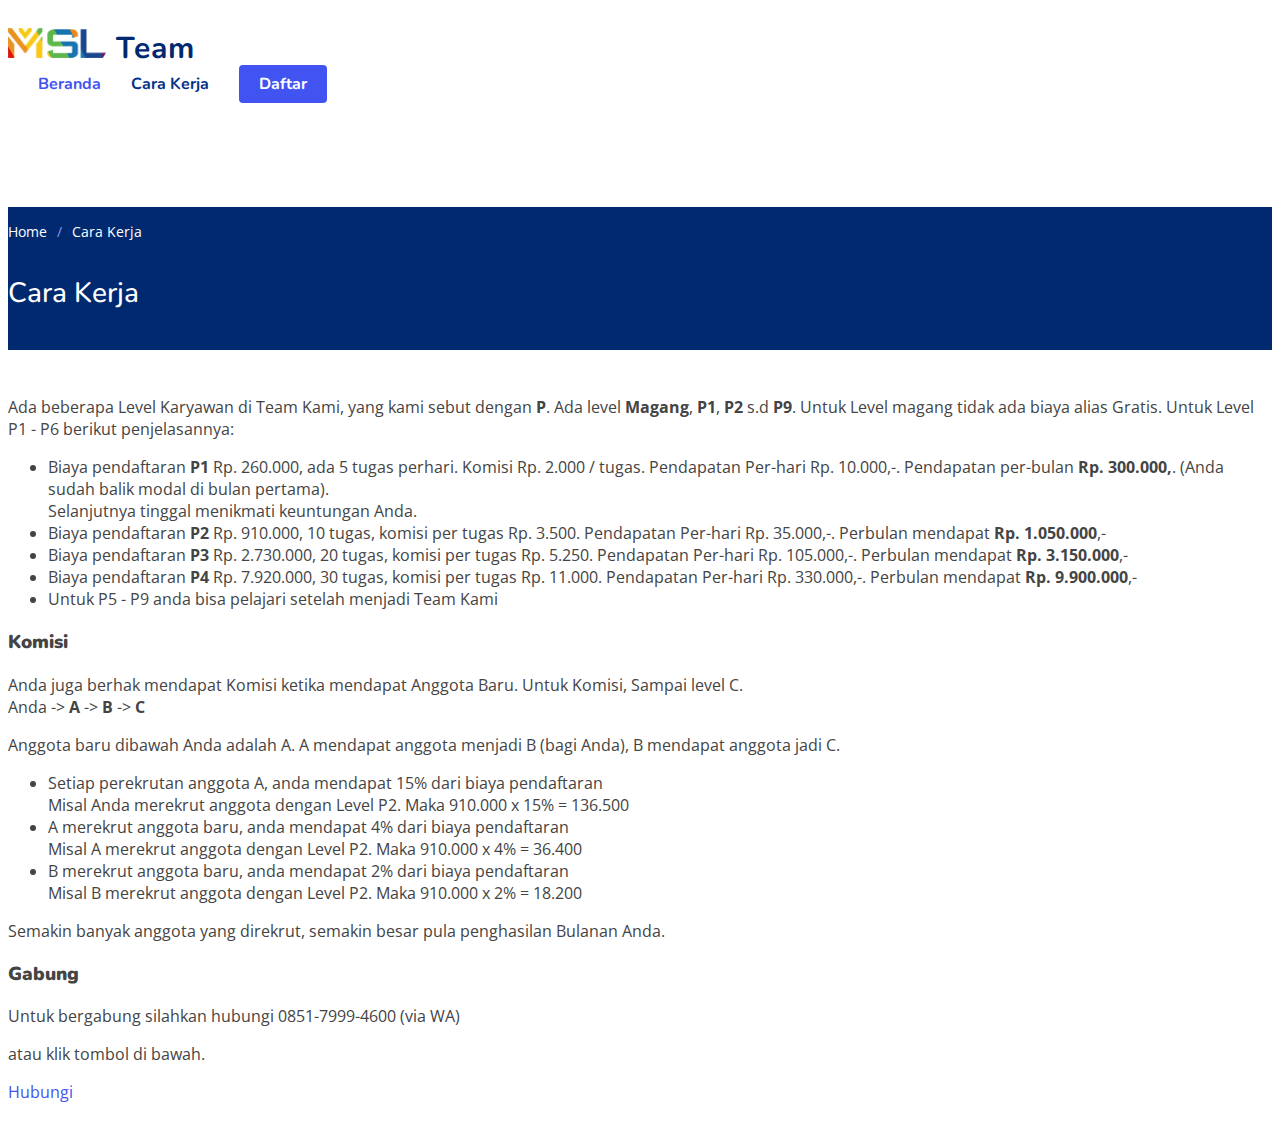
==== cara-kerja.html @ 860ea772 "Add files via upload" ====
<!DOCTYPE html>
<html lang="en">

<head>
  <meta charset="utf-8">
  <meta content="width=device-width, initial-scale=1.0" name="viewport">

  <title>MSL Team</title>
  <meta content="MSL Works - Aplikasi Penghasil Uang" name="description">
  <meta content="msl, msl works, msl app, cara daftar msl, aplikasi msl, like video dibayar" name="keywords">

  <!-- Favicons -->
  <link href="assets/img/favicon.png" rel="icon">
  <link href="assets/img/apple-touch-icon.png" rel="apple-touch-icon">

  <!-- Google Fonts -->
  <link href="https://fonts.googleapis.com/css?family=Open+Sans:300,300i,400,400i,600,600i,700,700i|Nunito:300,300i,400,400i,600,600i,700,700i|Poppins:300,300i,400,400i,500,500i,600,600i,700,700i" rel="stylesheet">

  <!-- Vendor CSS Files -->
  <link href="assets/vendor/aos/aos.css" rel="stylesheet">
  <link href="assets/vendor/bootstrap/css/bootstrap.min.css" rel="stylesheet">
  <link href="assets/vendor/bootstrap-icons/bootstrap-icons.css" rel="stylesheet">
  <link href="assets/vendor/glightbox/css/glightbox.min.css" rel="stylesheet">
  <link href="assets/vendor/remixicon/remixicon.css" rel="stylesheet">
  <link href="assets/vendor/swiper/swiper-bundle.min.css" rel="stylesheet">

  <!-- Template Main CSS File -->
  <link href="assets/css/style.css" rel="stylesheet">

</head>

<body>

  <!-- ======= Header ======= -->
  <header id="header" class="header fixed-top">
    <div class="container-fluid container-xl d-flex align-items-center justify-content-between">

      <a href="index.html" class="logo d-flex align-items-center">
        <img src="assets/img/msl-logo.png" alt="">
        <span>Team</span>
      </a>

      <nav id="navbar" class="navbar">
        <ul>
          <li><a class="nav-link scrollto active" href="index.html">Beranda</a></li>
          <li><a class="nav-link scrollto" href="cara-kerja.html">Cara Kerja</a></li>
          <li><a class="getstarted scrollto" href="pendaftaran.html">Daftar</a></li>
        </ul>
        <i class="bi bi-list mobile-nav-toggle"></i>
      </nav><!-- .navbar -->

    </div>
  </header><!-- End Header -->

  <main id="main">

    <!-- ======= Breadcrumbs ======= -->
    <section class="breadcrumbs">
      <div class="container">

        <ol>
          <li><a href="index.html">Home</a></li>
          <li>Cara Kerja</li>
        </ol>
        <h2>Cara Kerja</h2>

      </div>
    </section><!-- End Breadcrumbs -->

    <section class="inner-page">
      <div class="container">
        <p>
          Ada beberapa Level Karyawan di Team Kami, yang kami sebut dengan <strong>P</strong>. Ada level <strong>Magang</strong>, <strong>P1</strong>, <strong>P2</strong> s.d <strong>P9</strong>. Untuk Level magang tidak ada biaya alias Gratis. Untuk Level P1 - P6 berikut penjelasannya:
		  <ul>
		  <li>Biaya pendaftaran <strong>P1</strong> Rp. 260.000, ada 5 tugas perhari. Komisi Rp. 2.000 / tugas. Pendapatan Per-hari Rp. 10.000,-. Pendapatan per-bulan <strong>Rp. 300.000,</strong>. (Anda sudah balik modal di bulan pertama).</br>
		  Selanjutnya tinggal menikmati keuntungan Anda.</li>
		  <li> Biaya pendaftaran <strong>P2</strong> Rp. 910.000, 10 tugas, komisi per tugas Rp. 3.500. Pendapatan Per-hari Rp. 35.000,-. Perbulan mendapat <strong>Rp. 1.050.000</strong>,- </li>
		  <li> Biaya pendaftaran <strong>P3</strong> Rp. 2.730.000, 20 tugas, komisi per tugas Rp. 5.250. Pendapatan Per-hari Rp. 105.000,-. Perbulan mendapat <strong>Rp. 3.150.000</strong>,- </li>
		  <li> Biaya pendaftaran <strong>P4</strong> Rp. 7.920.000, 30 tugas, komisi per tugas Rp. 11.000. Pendapatan Per-hari Rp. 330.000,-. Perbulan mendapat <strong>Rp. 9.900.000</strong>,- </li>
		  <li> Untuk P5 - P9 anda bisa pelajari setelah menjadi Team Kami </li>
		  </ul>
        </p>
		
		<h3 class="mt-4"><strong>Komisi</strong></h3>
		<p>Anda juga berhak mendapat Komisi ketika mendapat Anggota Baru. Untuk Komisi, Sampai level C.</br>
		Anda -> <strong>A</strong> -> <strong>B</strong> -> <strong>C</strong><p>
		<p>Anggota baru dibawah Anda adalah A. A mendapat anggota menjadi B (bagi Anda), B mendapat anggota jadi C.</p>
		<ul>
		<li>Setiap perekrutan anggota A, anda mendapat 15% dari biaya pendaftaran</br>
		Misal Anda merekrut anggota dengan Level P2. Maka 910.000 x 15% = 136.500</li>
		<li>A merekrut anggota baru, anda mendapat 4% dari biaya pendaftaran</br>
		Misal A merekrut anggota dengan Level P2. Maka 910.000 x 4% = 36.400</li>
		<li>B merekrut anggota baru, anda mendapat 2% dari biaya pendaftaran</br>
		Misal B merekrut anggota dengan Level P2. Maka 910.000 x 2% = 18.200</li>
		</ul>
		<p>Semakin banyak anggota yang direkrut, semakin besar pula penghasilan Bulanan Anda.</p>
		
		<h3 class="mt-4" id="#gabung"><strong>Gabung</strong></h3>
		<p>Untuk bergabung silahkan hubungi 0851-7999-4600 (via WA)</p>
		
		<p>atau klik tombol di bawah.</p>
		
		<div class="text-center text-lg-start">
              <a class="btn btn-success"  href="https://api.whatsapp.com/send?phone=6285179994600&text=Saya%20ingin%20bergabung%20bersama%20MSL%20Team%F0%9F%91%8D%F0%9F%91%8D" class="btn-get-started scrollto d-inline-flex align-items-center justify-content-center align-self-center">
                <span>Hubungi</span>
                <i class="bi bi-arrow-right"></i>
              </a>
            </div>
		
      </div>
    </section>

  </main><!-- End #main -->


  <a href="#" class="back-to-top d-flex align-items-center justify-content-center"><i class="bi bi-arrow-up-short"></i></a>

  <!-- Vendor JS Files -->
  <script src="assets/vendor/purecounter/purecounter_vanilla.js"></script>
  <script src="assets/vendor/aos/aos.js"></script>
  <script src="assets/vendor/bootstrap/js/bootstrap.bundle.min.js"></script>
  <script src="assets/vendor/glightbox/js/glightbox.min.js"></script>
  <script src="assets/vendor/isotope-layout/isotope.pkgd.min.js"></script>
  <script src="assets/vendor/swiper/swiper-bundle.min.js"></script>
  <script src="assets/vendor/php-email-form/validate.js"></script>

  <!-- Template Main JS File -->
  <script src="assets/js/main.js"></script>

</body>

</html>
---- assets/css/style.css ----
/**
* Template Name: FlexStart
* Template URL: https://bootstrapmade.com/flexstart-bootstrap-startup-template/
* Updated: Mar 17 2024 with Bootstrap v5.3.3
* Author: BootstrapMade.com
* License: https://bootstrapmade.com/license/
*/

/*--------------------------------------------------------------
# General
--------------------------------------------------------------*/
:root {
  scroll-behavior: smooth;
}

body {
  font-family: "Open Sans", sans-serif;
  color: #444444;
}

a {
  color: #4154f1;
  text-decoration: none;
}

a:hover {
  color: #717ff5;
  text-decoration: none;
}

h1,
h2,
h3,
h4,
h5,
h6 {
  font-family: "Nunito", sans-serif;
}

/*--------------------------------------------------------------
# Sections
--------------------------------------------------------------*/
section {
  padding: 30px 0;
  overflow: hidden;
}

.section-header {
  text-align: center;
  padding-bottom: 40px;
}

.section-header h2 {
  font-size: 13px;
  letter-spacing: 1px;
  font-weight: 700;
  margin: 0;
  color: #4154f1;
  text-transform: uppercase;
}

.section-header p {
  margin: 10px 0 0 0;
  padding: 0;
  font-size: 38px;
  line-height: 42px;
  font-weight: 700;
  color: #012970;
}

@media (max-width: 768px) {
  .section-header p {
    font-size: 28px;
    line-height: 32px;
  }
}

/*--------------------------------------------------------------
# Breadcrumbs
--------------------------------------------------------------*/
.breadcrumbs {
  padding: 15px 0;
  background: #012970;
  min-height: 40px;
  margin-top: 82px;
  color: #fff;
}

@media (max-width: 992px) {
  .breadcrumbs {
    margin-top: 57px;
  }
}

.breadcrumbs h2 {
  font-size: 28px;
  font-weight: 500;
}

.breadcrumbs ol {
  display: flex;
  flex-wrap: wrap;
  list-style: none;
  padding: 0 0 10px 0;
  margin: 0;
  font-size: 14px;
}

.breadcrumbs ol a {
  color: #fff;
  transition: 0.3s;
}

.breadcrumbs ol a:hover {
  text-decoration: underline;
}

.breadcrumbs ol li+li {
  padding-left: 10px;
}

.breadcrumbs ol li+li::before {
  display: inline-block;
  padding-right: 10px;
  color: #8894f6;
  content: "/";
}

/*--------------------------------------------------------------
# Back to top button
--------------------------------------------------------------*/
.back-to-top {
  position: fixed;
  visibility: hidden;
  opacity: 0;
  right: 15px;
  bottom: 15px;
  z-index: 99999;
  background: #4154f1;
  width: 40px;
  height: 40px;
  border-radius: 4px;
  transition: all 0.4s;
}

.back-to-top i {
  font-size: 24px;
  color: #fff;
  line-height: 0;
}

.back-to-top:hover {
  background: #6776f4;
  color: #fff;
}

.back-to-top.active {
  visibility: visible;
  opacity: 1;
}

/*--------------------------------------------------------------
# Disable aos animation delay on mobile devices
--------------------------------------------------------------*/
@media screen and (max-width: 768px) {
  [data-aos-delay] {
    transition-delay: 0 !important;
  }
}

/*--------------------------------------------------------------
# Header
--------------------------------------------------------------*/
.header {
  transition: all 0.5s;
  z-index: 997;
  padding: 20px 0;
}

.header.header-scrolled {
  background: #fff;
  padding: 15px 0;
  box-shadow: 0px 2px 20px rgba(1, 41, 112, 0.1);
}

.header .logo {
  line-height: 0;
}

.header .logo img {
  max-height: 30px;
  margin-right: 6px;
}

.header .logo span {
  font-size: 30px;
  font-weight: 700;
  letter-spacing: 1px;
  color: #012970;
  font-family: "Nunito", sans-serif;
  margin-top: 3px;
}

/*--------------------------------------------------------------
# Navigation Menu
--------------------------------------------------------------*/
/**
* Desktop Navigation 
*/
.navbar {
  padding: 0;
}

.navbar ul {
  margin: 0;
  padding: 0;
  display: flex;
  list-style: none;
  align-items: center;
}

.navbar li {
  position: relative;
}

.navbar a,
.navbar a:focus {
  display: flex;
  align-items: center;
  justify-content: space-between;
  padding: 10px 0 10px 30px;
  font-family: "Nunito", sans-serif;
  font-size: 16px;
  font-weight: 700;
  color: #013289;
  white-space: nowrap;
  transition: 0.3s;
}

.navbar a i,
.navbar a:focus i {
  font-size: 12px;
  line-height: 0;
  margin-left: 5px;
}

.navbar a:hover,
.navbar .active,
.navbar .active:focus,
.navbar li:hover>a {
  color: #4154f1;
}

.navbar .getstarted,
.navbar .getstarted:focus {
  background: #4154f1;
  padding: 8px 20px;
  margin-left: 30px;
  border-radius: 4px;
  color: #fff;
}

.navbar .getstarted:hover,
.navbar .getstarted:focus:hover {
  color: #fff;
  background: #5969f3;
}

.navbar .dropdown ul {
  display: block;
  position: absolute;
  left: 14px;
  top: calc(100% + 30px);
  margin: 0;
  padding: 10px 0;
  z-index: 99;
  opacity: 0;
  visibility: hidden;
  background: #fff;
  box-shadow: 0px 0px 30px rgba(127, 137, 161, 0.25);
  transition: 0.3s;
  border-radius: 4px;
}

.navbar .dropdown ul li {
  min-width: 200px;
}

.navbar .dropdown ul a {
  padding: 10px 20px;
  font-size: 15px;
  text-transform: none;
  font-weight: 600;
}

.navbar .dropdown ul a i {
  font-size: 12px;
}

.navbar .dropdown ul a:hover,
.navbar .dropdown ul .active:hover,
.navbar .dropdown ul li:hover>a {
  color: #4154f1;
}

.navbar .dropdown:hover>ul {
  opacity: 1;
  top: 100%;
  visibility: visible;
}

.navbar .megamenu {
  position: static;
}

.navbar .megamenu ul {
  margin-top: 5px;
  right: 0;
  padding: 10px;
  display: flex;
}

.navbar .megamenu ul li {
  flex: 1;
}

.navbar .megamenu ul li a,
.navbar .megamenu ul li:hover>a {
  color: #013289;
}

.navbar .megamenu ul li a:hover,
.navbar .megamenu ul li .active,
.navbar .megamenu ul li .active:hover {
  color: #4154f1;
}

.navbar .dropdown .dropdown ul {
  top: 0;
  left: calc(100% - 30px);
  visibility: hidden;
}

.navbar .dropdown .dropdown:hover>ul {
  opacity: 1;
  top: 0;
  left: 100%;
  visibility: visible;
}

@media (max-width: 1366px) {
  .navbar .dropdown .dropdown ul {
    left: -90%;
  }

  .navbar .dropdown .dropdown:hover>ul {
    left: -100%;
  }
}

/**
* Mobile Navigation 
*/
.mobile-nav-toggle {
  color: #012970;
  font-size: 28px;
  cursor: pointer;
  display: none;
  line-height: 0;
  transition: 0.5s;
}

.mobile-nav-toggle.bi-x {
  color: #fff;
}

@media (max-width: 1200px) {
  .mobile-nav-toggle {
    display: block;
  }

  .navbar ul {
    display: none;
  }
}

.navbar-mobile {
  position: fixed;
  overflow: hidden;
  top: 0;
  right: 0;
  left: 0;
  bottom: 0;
  background: rgba(1, 22, 61, 0.9);
  transition: 0.3s;
}

.navbar-mobile .mobile-nav-toggle {
  position: absolute;
  top: 15px;
  right: 15px;
}

.navbar-mobile ul {
  display: block;
  position: absolute;
  top: 55px;
  right: 15px;
  bottom: 15px;
  left: 15px;
  padding: 10px 0;
  border-radius: 10px;
  background-color: #fff;
  overflow-y: auto;
  transition: 0.3s;
}

.navbar-mobile a,
.navbar-mobile a:focus {
  padding: 10px 20px;
  font-size: 15px;
  color: #012970;
}

.navbar-mobile a:hover,
.navbar-mobile .active,
.navbar-mobile li:hover>a {
  color: #4154f1;
}

.navbar-mobile .getstarted,
.navbar-mobile .getstarted:focus {
  margin: 15px;
}

.navbar-mobile .dropdown ul {
  position: static;
  display: none;
  margin: 10px 20px;
  padding: 10px 0;
  z-index: 99;
  opacity: 1;
  visibility: visible;
  background: #fff;
  box-shadow: 0px 0px 30px rgba(127, 137, 161, 0.25);
}

.navbar-mobile .dropdown ul li {
  min-width: 200px;
}

.navbar-mobile .dropdown ul a {
  padding: 10px 20px;
}

.navbar-mobile .dropdown ul a i {
  font-size: 12px;
}

.navbar-mobile .dropdown ul a:hover,
.navbar-mobile .dropdown ul .active:hover,
.navbar-mobile .dropdown ul li:hover>a {
  color: #4154f1;
}

.navbar-mobile .dropdown>.dropdown-active {
  display: block;
}

/*--------------------------------------------------------------
# Hero Section
--------------------------------------------------------------*/
.hero {
  width: 100%;
  height: 100vh;
  background: url(../img/hero-bg.png) top center no-repeat;
  background-size: cover;
}

.hero h1 {
  margin: 0;
  font-size: 48px;
  font-weight: 700;
  color: #012970;
}

.hero h2 {
  color: #444444;
  margin: 15px 0 0 0;
  font-size: 26px;
}

.hero .btn-get-started {
  margin-top: 30px;
  line-height: 0;
  padding: 15px 40px;
  border-radius: 4px;
  transition: 0.5s;
  color: #fff;
  background: #4154f1;
  box-shadow: 0px 5px 30px rgba(65, 84, 241, 0.4);
}

.hero .btn-get-started span {
  font-family: "Nunito", sans-serif;
  font-weight: 600;
  font-size: 16px;
  letter-spacing: 1px;
}

.hero .btn-get-started i {
  margin-left: 5px;
  font-size: 18px;
  transition: 0.3s;
}

.hero .btn-get-started:hover i {
  transform: translateX(5px);
}

.hero .hero-img {
  text-align: right;
}

@media (min-width: 1024px) {
  .hero {
    background-attachment: fixed;
  }
}

@media (max-width: 991px) {
  .hero {
    height: auto;
    padding: 120px 0 60px 0;
  }

  .hero .hero-img {
    text-align: center;
    margin-top: 80px;
  }

  .hero .hero-img img {
    width: 80%;
  }
}

@media (max-width: 768px) {
  .hero {
    text-align: center;
  }

  .hero h1 {
    font-size: 32px;
  }

  .hero h2 {
    font-size: 24px;
  }

  .hero .hero-img img {
    width: 100%;
  }
}

/*--------------------------------------------------------------
# Index Page
--------------------------------------------------------------*/
/*--------------------------------------------------------------
# About
--------------------------------------------------------------*/
.about .content {
  background-color: #f6f9ff;
  padding: 40px;
}

.about h3 {
  font-size: 14px;
  font-weight: 700;
  color: #4154f1;
  text-transform: uppercase;
}

.about h2 {
  font-size: 24px;
  font-weight: 700;
  color: #012970;
}

.about p {
  margin: 15px 0 30px 0;
  line-height: 24px;
}

.about .btn-read-more {
  line-height: 0;
  padding: 15px 40px;
  border-radius: 4px;
  transition: 0.5s;
  color: #fff;
  background: #4154f1;
  box-shadow: 0px 5px 25px rgba(65, 84, 241, 0.3);
}

.about .btn-read-more span {
  font-family: "Nunito", sans-serif;
  font-weight: 600;
  font-size: 16px;
  letter-spacing: 1px;
}

.about .btn-read-more i {
  margin-left: 5px;
  font-size: 18px;
  transition: 0.3s;
}

.about .btn-read-more:hover i {
  transform: translateX(5px);
}

/*--------------------------------------------------------------
# Values
--------------------------------------------------------------*/
.values .box {
  padding: 30px;
  box-shadow: 0px 0 5px rgba(1, 41, 112, 0.08);
  text-align: center;
  transition: 0.3s;
  height: 100%;
}

.values .box img {
  padding: 30px 50px;
  transition: 0.5s;
  transform: scale(1.1);
}

.values .box h3 {
  font-size: 24px;
  color: #012970;
  font-weight: 700;
  margin-bottom: 18px;
}

.values .box:hover {
  box-shadow: 0px 0 30px rgba(1, 41, 112, 0.08);
}

.values .box:hover img {
  transform: scale(1);
}

/*--------------------------------------------------------------
# Counts
--------------------------------------------------------------*/
.counts {
  padding: 70px 0 60px;
}

.counts .count-box {
  display: flex;
  align-items: center;
  padding: 30px;
  width: 100%;
  background: #fff;
  box-shadow: 0px 0 30px rgba(1, 41, 112, 0.08);
}

.counts .count-box i {
  font-size: 42px;
  line-height: 0;
  margin-right: 20px;
  color: #4154f1;
}

.counts .count-box span {
  font-size: 36px;
  display: block;
  font-weight: 600;
  color: #0b198f;
}

.counts .count-box p {
  padding: 0;
  margin: 0;
  font-family: "Nunito", sans-serif;
  font-size: 14px;
}

/*--------------------------------------------------------------
# Features
--------------------------------------------------------------*/
.features .feature-box {
  padding: 24px 20px;
  box-shadow: 0px 0 30px rgba(1, 41, 112, 0.08);
  transition: 0.3s;
  height: 100%;
}

.features .feature-box h3 {
  font-size: 18px;
  color: #012970;
  font-weight: 700;
  margin: 0;
}

.features .feature-box i {
  line-height: 0;
  background: #ecf3ff;
  padding: 4px;
  margin-right: 10px;
  font-size: 24px;
  border-radius: 3px;
  transition: 0.3s;
}

.features .feature-box:hover i {
  background: #4154f1;
  color: #fff;
}

.features .feture-tabs {
  margin-top: 120px;
}

.features .feture-tabs h3 {
  color: #012970;
  font-weight: 700;
  font-size: 32px;
  margin-bottom: 10px;
}

@media (max-width: 768px) {
  .features .feture-tabs h3 {
    font-size: 28px;
  }
}

.features .feture-tabs .nav-pills {
  border-bottom: 1px solid #eee;
}

.features .feture-tabs .nav-link {
  background: none;
  text-transform: uppercase;
  font-size: 15px;
  font-weight: 600;
  color: #012970;
  padding: 12px 0;
  margin-right: 25px;
  margin-bottom: -2px;
  border-radius: 0;
}

.features .feture-tabs .nav-link.active {
  color: #4154f1;
  border-bottom: 3px solid #4154f1;
}

.features .feture-tabs .tab-content h4 {
  font-size: 18px;
  margin: 0;
  font-weight: 700;
  color: #012970;
}

.features .feture-tabs .tab-content i {
  font-size: 24px;
  line-height: 0;
  margin-right: 8px;
  color: #4154f1;
}

.features .feature-icons {
  margin-top: 120px;
}

.features .feature-icons h3 {
  color: #012970;
  font-weight: 700;
  font-size: 32px;
  margin-bottom: 20px;
  text-align: center;
}

@media (max-width: 768px) {
  .features .feature-icons h3 {
    font-size: 28px;
  }
}

.features .feature-icons .content .icon-box {
  display: flex;
}

.features .feature-icons .content .icon-box h4 {
  font-size: 20px;
  font-weight: 700;
  margin: 0 0 10px 0;
  color: #012970;
}

.features .feature-icons .content .icon-box i {
  font-size: 44px;
  line-height: 44px;
  color: #0245bc;
  margin-right: 15px;
}

.features .feature-icons .content .icon-box p {
  font-size: 15px;
  color: #848484;
}

/*--------------------------------------------------------------
# Services
--------------------------------------------------------------*/
.services .service-box {
  box-shadow: 0px 0 30px rgba(1, 41, 112, 0.08);
  height: 100%;
  padding: 60px 30px;
  text-align: center;
  transition: 0.3s;
  border-radius: 5px;
}

.services .service-box .icon {
  font-size: 36px;
  padding: 40px 20px;
  border-radius: 4px;
  position: relative;
  margin-bottom: 25px;
  display: inline-block;
  line-height: 0;
  transition: 0.3s;
}

.services .service-box h3 {
  color: #444444;
  font-weight: 700;
}

.services .service-box .read-more {
  display: inline-flex;
  align-items: center;
  justify-content: center;
  font-weight: 600;
  font-size: 16px;
  padding: 8px 20px;
}

.services .service-box .read-more i {
  line-height: 0;
  margin-left: 5px;
  font-size: 18px;
}

.services .service-box.blue {
  border-bottom: 3px solid #2db6fa;
}

.services .service-box.blue .icon {
  color: #2db6fa;
  background: #dbf3fe;
}

.services .service-box.blue .read-more {
  color: #2db6fa;
}

.services .service-box.blue:hover {
  background: #2db6fa;
}

.services .service-box.orange {
  border-bottom: 3px solid #f68c09;
}

.services .service-box.orange .icon {
  color: #f68c09;
  background: #fde3c4;
}

.services .service-box.orange .read-more {
  color: #f68c09;
}

.services .service-box.orange:hover {
  background: #f68c09;
}

.services .service-box.green {
  border-bottom: 3px solid #08da4e;
}

.services .service-box.green .icon {
  color: #08da4e;
  background: #cffddf;
}

.services .service-box.green .read-more {
  color: #08da4e;
}

.services .service-box.green:hover {
  background: #08da4e;
}

.services .service-box.red {
  border-bottom: 3px solid #e9222c;
}

.services .service-box.red .icon {
  color: #e9222c;
  background: #fef7f8;
}

.services .service-box.red .read-more {
  color: #e9222c;
}

.services .service-box.red:hover {
  background: #e9222c;
}

.services .service-box.purple {
  border-bottom: 3px solid #b50edf;
}

.services .service-box.purple .icon {
  color: #b50edf;
  background: #f8e4fd;
}

.services .service-box.purple .read-more {
  color: #b50edf;
}

.services .service-box.purple:hover {
  background: #b50edf;
}

.services .service-box.pink {
  border-bottom: 3px solid #f51f9c;
}

.services .service-box.pink .icon {
  color: #f51f9c;
  background: #feecf7;
}

.services .service-box.pink .read-more {
  color: #f51f9c;
}

.services .service-box.pink:hover {
  background: #f51f9c;
}

.services .service-box:hover h3,
.services .service-box:hover p,
.services .service-box:hover .read-more {
  color: #fff;
}

.services .service-box:hover .icon {
  background: #fff;
}

/*--------------------------------------------------------------
# Pricing
--------------------------------------------------------------*/
.pricing .box {
  padding: 40px 20px;
  background: #fff;
  text-align: center;
  box-shadow: 0px 0 30px rgba(1, 41, 112, 0.08);
  border-radius: 4px;
  position: relative;
  overflow: hidden;
  transition: 0.3s;
}

.pricing .box:hover {
  transform: scale(1.1);
  box-shadow: 0px 0 30px rgba(1, 41, 112, 0.1);
}

.pricing h3 {
  font-weight: 700;
  font-size: 18px;
  margin-bottom: 15px;
}

.pricing .price {
  font-size: 36px;
  color: #444444;
  font-weight: 600;
  font-family: "Poppins", sans-serif;
}

.pricing .price sup {
  font-size: 20px;
  top: -15px;
  left: -3px;
}

.pricing .price span {
  color: #bababa;
  font-size: 16px;
  font-weight: 300;
}

.pricing img {
  padding: 30px 40px;
}

.pricing ul {
  padding: 0;
  list-style: none;
  color: #444444;
  text-align: center;
  line-height: 26px;
  font-size: 16px;
  margin-bottom: 25px;
}

.pricing ul li {
  padding-bottom: 10px;
}

.pricing ul .na {
  color: #ccc;
  text-decoration: line-through;
}

.pricing .btn-buy {
  display: inline-block;
  padding: 8px 40px 10px 40px;
  border-radius: 50px;
  color: #4154f1;
  transition: none;
  font-size: 16px;
  font-weight: 400;
  font-family: "Nunito", sans-serif;
  font-weight: 600;
  transition: 0.3s;
  border: 1px solid #4154f1;
}

.pricing .btn-buy:hover {
  background: #4154f1;
  color: #fff;
}

.pricing .featured {
  width: 200px;
  position: absolute;
  top: 18px;
  right: -68px;
  transform: rotate(45deg);
  z-index: 1;
  font-size: 14px;
  padding: 1px 0 3px 0;
  background: #4154f1;
  color: #fff;
}

/*--------------------------------------------------------------
# F.A.Q
--------------------------------------------------------------*/
.faq .accordion-collapse {
  border: 0;
}

.faq .accordion-button {
  padding: 15px 15px 20px 0;
  font-weight: 600;
  border: 0;
  font-size: 18px;
  color: #444444;
  text-align: left;
}

.faq .accordion-button:focus {
  box-shadow: none;
}

.faq .accordion-button:not(.collapsed) {
  background: none;
  color: #4154f1;
  border-bottom: 0;
}

.faq .accordion-body {
  padding: 0 0 25px 0;
  border: 0;
}

/*--------------------------------------------------------------
# Portfolio
--------------------------------------------------------------*/
.portfolio #portfolio-flters {
  padding: 0;
  margin: 0 auto 25px auto;
  list-style: none;
  text-align: center;
  background: white;
  border-radius: 50px;
  padding: 2px 15px;
}

.portfolio #portfolio-flters li {
  cursor: pointer;
  display: inline-block;
  padding: 8px 20px 10px 20px;
  font-size: 15px;
  font-weight: 600;
  line-height: 1;
  color: #444444;
  margin: 0 4px 8px 4px;
  transition: 0.3s;
  border-radius: 50px;
  border: 1px solid #fff;
}

.portfolio #portfolio-flters li:hover,
.portfolio #portfolio-flters li.filter-active {
  color: #4154f1;
  border-color: #4154f1;
}

.portfolio #portfolio-flters li:last-child {
  margin-right: 0;
}

.portfolio .portfolio-wrap {
  transition: 0.3s;
  position: relative;
  overflow: hidden;
  z-index: 1;
  background: rgba(255, 255, 255, 0.75);
}

.portfolio .portfolio-wrap::before {
  content: "";
  background: rgba(255, 255, 255, 0.75);
  position: absolute;
  left: 30px;
  right: 30px;
  top: 30px;
  bottom: 30px;
  transition: all ease-in-out 0.3s;
  z-index: 2;
  opacity: 0;
}

.portfolio .portfolio-wrap img {
  transition: 1s;
}

.portfolio .portfolio-wrap .portfolio-info {
  opacity: 0;
  position: absolute;
  top: 0;
  left: 0;
  right: 0;
  bottom: 0;
  text-align: center;
  z-index: 3;
  transition: all ease-in-out 0.3s;
  display: flex;
  flex-direction: column;
  justify-content: center;
  align-items: center;
}

.portfolio .portfolio-wrap .portfolio-info::before {
  display: block;
  content: "";
  width: 48px;
  height: 48px;
  position: absolute;
  top: 35px;
  left: 35px;
  border-top: 3px solid rgba(1, 41, 112, 0.2);
  border-left: 3px solid rgba(1, 41, 112, 0.2);
  transition: all 0.5s ease 0s;
  z-index: 9994;
}

.portfolio .portfolio-wrap .portfolio-info::after {
  display: block;
  content: "";
  width: 48px;
  height: 48px;
  position: absolute;
  bottom: 35px;
  right: 35px;
  border-bottom: 3px solid rgba(1, 41, 112, 0.2);
  border-right: 3px solid rgba(1, 41, 112, 0.2);
  transition: all 0.5s ease 0s;
  z-index: 9994;
}

.portfolio .portfolio-wrap .portfolio-info h4 {
  font-size: 20px;
  color: #012970;
  font-weight: 700;
}

.portfolio .portfolio-wrap .portfolio-info p {
  color: #012970;
  font-weight: 600;
  font-size: 14px;
  text-transform: uppercase;
  padding: 0;
  margin: 0;
}

.portfolio .portfolio-wrap .portfolio-links {
  text-align: center;
  z-index: 4;
}

.portfolio .portfolio-wrap .portfolio-links a {
  color: #fff;
  background: #4154f1;
  margin: 10px 2px;
  width: 36px;
  height: 36px;
  display: inline-flex;
  align-items: center;
  justify-content: center;
  border-radius: 50%;
  transition: 0.3s;
}

.portfolio .portfolio-wrap .portfolio-links a i {
  font-size: 24px;
  line-height: 0;
}

.portfolio .portfolio-wrap .portfolio-links a:hover {
  background: #5969f3;
}

.portfolio .portfolio-wrap:hover img {
  transform: scale(1.1);
}

.portfolio .portfolio-wrap:hover::before {
  top: 0;
  left: 0;
  right: 0;
  bottom: 0;
  opacity: 1;
}

.portfolio .portfolio-wrap:hover .portfolio-info {
  opacity: 1;
}

.portfolio .portfolio-wrap:hover .portfolio-info::before {
  top: 15px;
  left: 15px;
}

.portfolio .portfolio-wrap:hover .portfolio-info::after {
  bottom: 15px;
  right: 15px;
}

/*--------------------------------------------------------------
# Portfolio Details
--------------------------------------------------------------*/
.portfolio-details {
  padding-top: 40px;
}

.portfolio-details .portfolio-details-slider img {
  width: 100%;
}

.portfolio-details .portfolio-details-slider .swiper-pagination {
  margin-top: 20px;
  position: relative;
}

.portfolio-details .portfolio-details-slider .swiper-pagination .swiper-pagination-bullet {
  width: 12px;
  height: 12px;
  background-color: #fff;
  opacity: 1;
  border: 1px solid #4154f1;
}

.portfolio-details .portfolio-details-slider .swiper-pagination .swiper-pagination-bullet-active {
  background-color: #4154f1;
}

.portfolio-details .portfolio-info {
  padding: 30px;
  box-shadow: 0px 0 30px rgba(1, 41, 112, 0.08);
}

.portfolio-details .portfolio-info h3 {
  font-size: 22px;
  font-weight: 700;
  margin-bottom: 20px;
  padding-bottom: 20px;
  border-bottom: 1px solid #eee;
}

.portfolio-details .portfolio-info ul {
  list-style: none;
  padding: 0;
  font-size: 15px;
}

.portfolio-details .portfolio-info ul li+li {
  margin-top: 10px;
}

.portfolio-details .portfolio-description {
  padding-top: 30px;
}

.portfolio-details .portfolio-description h2 {
  font-size: 26px;
  font-weight: 700;
  margin-bottom: 20px;
}

.portfolio-details .portfolio-description p {
  padding: 0;
}

/*--------------------------------------------------------------
# Testimonials
--------------------------------------------------------------*/
.testimonials .testimonial-item {
  box-sizing: content-box;
  padding: 30px;
  margin: 40px 30px;
  box-shadow: 0px 0 20px rgba(1, 41, 112, 0.1);
  background: #fff;
  min-height: 320px;
  display: flex;
  flex-direction: column;
  text-align: center;
  transition: 0.3s;
}

.testimonials .testimonial-item .stars {
  margin-bottom: 15px;
}

.testimonials .testimonial-item .stars i {
  color: #ffc107;
  margin: 0 1px;
}

.testimonials .testimonial-item .testimonial-img {
  width: 90px;
  border-radius: 50%;
  border: 4px solid #fff;
  margin: 0 auto;
}

.testimonials .testimonial-item h3 {
  font-size: 18px;
  font-weight: bold;
  margin: 10px 0 5px 0;
  color: #111;
}

.testimonials .testimonial-item h4 {
  font-size: 14px;
  color: #999;
  margin: 0;
}

.testimonials .testimonial-item p {
  font-style: italic;
  margin: 0 auto 15px auto;
}

.testimonials .swiper-pagination {
  margin-top: 20px;
  position: relative;
}

.testimonials .swiper-pagination .swiper-pagination-bullet {
  width: 12px;
  height: 12px;
  background-color: #fff;
  opacity: 1;
  border: 1px solid #4154f1;
}

.testimonials .swiper-pagination .swiper-pagination-bullet-active {
  background-color: #4154f1;
}

.testimonials .swiper-slide {
  opacity: 0.3;
}

@media (max-width: 1199px) {
  .testimonials .swiper-slide-active {
    opacity: 1;
  }

  .testimonials .swiper-pagination {
    margin-top: 0;
  }
}

@media (min-width: 1200px) {
  .testimonials .swiper-slide-next {
    opacity: 1;
    transform: scale(1.12);
  }
}

/*--------------------------------------------------------------
# Team
--------------------------------------------------------------*/
.team {
  background: #fff;
  padding: 60px 0;
}

.team .member {
  overflow: hidden;
  text-align: center;
  border-radius: 5px;
  background: #fff;
  box-shadow: 0px 0 30px rgba(1, 41, 112, 0.08);
  transition: 0.3s;
}

.team .member .member-img {
  position: relative;
  overflow: hidden;
}

.team .member .member-img:after {
  position: absolute;
  content: "";
  left: 0;
  bottom: 0;
  height: 100%;
  width: 100%;
  background: url(../img/team-shape.svg) no-repeat center bottom;
  background-size: contain;
  z-index: 1;
}

.team .member .social {
  position: absolute;
  right: -100%;
  top: 30px;
  opacity: 0;
  border-radius: 4px;
  transition: 0.5s;
  background: rgba(255, 255, 255, 0.3);
  z-index: 2;
}

.team .member .social a {
  transition: color 0.3s;
  color: rgba(1, 41, 112, 0.5);
  margin: 15px 12px;
  display: block;
  line-height: 0;
  text-align: center;
}

.team .member .social a:hover {
  color: rgba(1, 41, 112, 0.8);
}

.team .member .social i {
  font-size: 18px;
}

.team .member .member-info {
  padding: 10px 15px 20px 15px;
}

.team .member .member-info h4 {
  font-weight: 700;
  margin-bottom: 5px;
  font-size: 20px;
  color: #012970;
}

.team .member .member-info span {
  display: block;
  font-size: 14px;
  font-weight: 400;
  color: #aaaaaa;
}

.team .member .member-info p {
  font-style: italic;
  font-size: 14px;
  padding-top: 15px;
  line-height: 26px;
  color: #5e5e5e;
}

.team .member:hover {
  transform: scale(1.08);
  box-shadow: 0px 0 30px rgba(1, 41, 112, 0.1);
}

.team .member:hover .social {
  right: 8px;
  opacity: 1;
}

/*--------------------------------------------------------------
# Clients
--------------------------------------------------------------*/
.clients .clients-slider .swiper-slide img {
  opacity: 0.5;
  transition: 0.3s;
}

.clients .clients-slider .swiper-slide img:hover {
  opacity: 1;
}

.clients .clients-slider .swiper-pagination {
  margin-top: 20px;
  position: relative;
}

.clients .clients-slider .swiper-pagination .swiper-pagination-bullet {
  width: 12px;
  height: 12px;
  background-color: #fff;
  opacity: 1;
  border: 1px solid #4154f1;
}

.clients .clients-slider .swiper-pagination .swiper-pagination-bullet-active {
  background-color: #4154f1;
}

/*--------------------------------------------------------------
# Recent Blog Posts
--------------------------------------------------------------*/
.recent-blog-posts .post-box {
  box-shadow: 0px 0 30px rgba(1, 41, 112, 0.08);
  transition: 0.3s;
  height: 100%;
  overflow: hidden;
  padding: 30px;
  border-radius: 8px;
  position: relative;
  display: flex;
  flex-direction: column;
}

.recent-blog-posts .post-box .post-img {
  overflow: hidden;
  margin: -30px -30px 15px -30px;
  position: relative;
}

.recent-blog-posts .post-box .post-img img {
  transition: 0.5s;
}

.recent-blog-posts .post-box .post-date {
  font-size: 16px;
  font-weight: 600;
  color: rgba(1, 41, 112, 0.6);
  display: block;
  margin-bottom: 10px;
}

.recent-blog-posts .post-box .post-title {
  font-size: 24px;
  color: #012970;
  font-weight: 700;
  margin-bottom: 18px;
  position: relative;
  transition: 0.3s;
}

.recent-blog-posts .post-box .readmore {
  display: flex;
  align-items: center;
  font-weight: 600;
  line-height: 1;
  transition: 0.3s;
}

.recent-blog-posts .post-box .readmore i {
  line-height: 0;
  margin-left: 4px;
  font-size: 18px;
}

.recent-blog-posts .post-box:hover .post-title {
  color: #4154f1;
}

.recent-blog-posts .post-box:hover .post-img img {
  transform: rotate(6deg) scale(1.2);
}

/*--------------------------------------------------------------
# Contact
--------------------------------------------------------------*/
.contact .info-box {
  color: #444444;
  background: #fafbff;
  padding: 30px;
}

.contact .info-box i {
  font-size: 38px;
  line-height: 0;
  color: #4154f1;
}

.contact .info-box h3 {
  font-size: 20px;
  color: #012970;
  font-weight: 700;
  margin: 20px 0 10px 0;
}

.contact .info-box p {
  padding: 0;
  line-height: 24px;
  font-size: 14px;
  margin-bottom: 0;
}

.contact .php-email-form {
  background: #fafbff;
  padding: 30px;
  height: 100%;
}

.contact .php-email-form .error-message {
  display: none;
  color: #fff;
  background: #ed3c0d;
  text-align: left;
  padding: 15px;
  margin-bottom: 24px;
  font-weight: 600;
}

.contact .php-email-form .sent-message {
  display: none;
  color: #fff;
  background: #18d26e;
  text-align: center;
  padding: 15px;
  margin-bottom: 24px;
  font-weight: 600;
}

.contact .php-email-form .loading {
  display: none;
  background: #fff;
  text-align: center;
  padding: 15px;
  margin-bottom: 24px;
}

.contact .php-email-form .loading:before {
  content: "";
  display: inline-block;
  border-radius: 50%;
  width: 24px;
  height: 24px;
  margin: 0 10px -6px 0;
  border: 3px solid #18d26e;
  border-top-color: #eee;
  animation: animate-loading 1s linear infinite;
}

.contact .php-email-form input,
.contact .php-email-form textarea {
  border-radius: 0;
  box-shadow: none;
  font-size: 14px;
  border-radius: 0;
}

.contact .php-email-form input:focus,
.contact .php-email-form textarea:focus {
  border-color: #4154f1;
}

.contact .php-email-form input[type=text],
.contact .php-email-form input[type=email] {
  padding: 10px 15px;
}

.contact .php-email-form textarea {
  padding: 12px 15px;
}

.contact .php-email-form button[type=submit] {
  background: #4154f1;
  border: 0;
  padding: 10px 30px;
  color: #fff;
  transition: 0.4s;
  border-radius: 4px;
}

.contact .php-email-form button[type=submit]:hover {
  background: #5969f3;
}

@keyframes animate-loading {
  0% {
    transform: rotate(0deg);
  }

  100% {
    transform: rotate(360deg);
  }
}

/*--------------------------------------------------------------
# Blog
--------------------------------------------------------------*/
.blog {
  padding: 40px 0 20px 0;
}

.blog .entry {
  padding: 30px;
  margin-bottom: 60px;
  box-shadow: 0 4px 16px rgba(0, 0, 0, 0.1);
}

.blog .entry .entry-img {
  max-height: 440px;
  margin: -30px -30px 20px -30px;
  overflow: hidden;
}

.blog .entry .entry-title {
  font-size: 28px;
  font-weight: bold;
  padding: 0;
  margin: 0 0 20px 0;
}

.blog .entry .entry-title a {
  color: #012970;
  transition: 0.3s;
}

.blog .entry .entry-title a:hover {
  color: #4154f1;
}

.blog .entry .entry-meta {
  margin-bottom: 15px;
  color: #4084fd;
}

.blog .entry .entry-meta ul {
  display: flex;
  flex-wrap: wrap;
  list-style: none;
  align-items: center;
  padding: 0;
  margin: 0;
}

.blog .entry .entry-meta ul li+li {
  padding-left: 20px;
}

.blog .entry .entry-meta i {
  font-size: 16px;
  margin-right: 8px;
  line-height: 0;
}

.blog .entry .entry-meta a {
  color: #777777;
  font-size: 14px;
  display: inline-block;
  line-height: 1;
}

.blog .entry .entry-content p {
  line-height: 24px;
}

.blog .entry .entry-content .read-more {
  -moz-text-align-last: right;
  text-align-last: right;
}

.blog .entry .entry-content .read-more a {
  display: inline-block;
  background: #4154f1;
  color: #fff;
  padding: 6px 20px;
  transition: 0.3s;
  font-size: 14px;
  border-radius: 4px;
}

.blog .entry .entry-content .read-more a:hover {
  background: #5969f3;
}

.blog .entry .entry-content h3 {
  font-size: 22px;
  margin-top: 30px;
  font-weight: bold;
}

.blog .entry .entry-content blockquote {
  overflow: hidden;
  background-color: #fafafa;
  padding: 60px;
  position: relative;
  text-align: center;
  margin: 20px 0;
}

.blog .entry .entry-content blockquote p {
  color: #444444;
  line-height: 1.6;
  margin-bottom: 0;
  font-style: italic;
  font-weight: 500;
  font-size: 22px;
}

.blog .entry .entry-content blockquote::after {
  content: "";
  position: absolute;
  left: 0;
  top: 0;
  bottom: 0;
  width: 3px;
  background-color: #012970;
  margin-top: 20px;
  margin-bottom: 20px;
}

.blog .entry .entry-footer {
  padding-top: 10px;
  border-top: 1px solid #e6e6e6;
}

.blog .entry .entry-footer i {
  color: #0d64fd;
  display: inline;
}

.blog .entry .entry-footer a {
  color: #013289;
  transition: 0.3s;
}

.blog .entry .entry-footer a:hover {
  color: #4154f1;
}

.blog .entry .entry-footer .cats {
  list-style: none;
  display: inline;
  padding: 0 20px 0 0;
  font-size: 14px;
}

.blog .entry .entry-footer .cats li {
  display: inline-block;
}

.blog .entry .entry-footer .tags {
  list-style: none;
  display: inline;
  padding: 0;
  font-size: 14px;
}

.blog .entry .entry-footer .tags li {
  display: inline-block;
}

.blog .entry .entry-footer .tags li+li::before {
  padding-right: 6px;
  color: #6c757d;
  content: ",";
}

.blog .entry .entry-footer .share {
  font-size: 16px;
}

.blog .entry .entry-footer .share i {
  padding-left: 5px;
}

.blog .entry-single {
  margin-bottom: 30px;
}

.blog .blog-author {
  padding: 20px;
  margin-bottom: 30px;
  box-shadow: 0 4px 16px rgba(0, 0, 0, 0.1);
}

.blog .blog-author img {
  width: 120px;
  margin-right: 20px;
}

.blog .blog-author h4 {
  font-weight: 600;
  font-size: 22px;
  margin-bottom: 0px;
  padding: 0;
  color: #012970;
}

.blog .blog-author .social-links {
  margin: 0 10px 10px 0;
}

.blog .blog-author .social-links a {
  color: rgba(1, 41, 112, 0.5);
  margin-right: 5px;
}

.blog .blog-author p {
  font-style: italic;
  color: #b7b7b7;
}

.blog .blog-comments {
  margin-bottom: 30px;
}

.blog .blog-comments .comments-count {
  font-weight: bold;
}

.blog .blog-comments .comment {
  margin-top: 30px;
  position: relative;
}

.blog .blog-comments .comment .comment-img {
  margin-right: 14px;
}

.blog .blog-comments .comment .comment-img img {
  width: 60px;
}

.blog .blog-comments .comment h5 {
  font-size: 16px;
  margin-bottom: 2px;
}

.blog .blog-comments .comment h5 a {
  font-weight: bold;
  color: #444444;
  transition: 0.3s;
}

.blog .blog-comments .comment h5 a:hover {
  color: #4154f1;
}

.blog .blog-comments .comment h5 .reply {
  padding-left: 10px;
  color: #012970;
}

.blog .blog-comments .comment h5 .reply i {
  font-size: 20px;
}

.blog .blog-comments .comment time {
  display: block;
  font-size: 14px;
  color: #013ca3;
  margin-bottom: 5px;
}

.blog .blog-comments .comment.comment-reply {
  padding-left: 40px;
}

.blog .blog-comments .reply-form {
  margin-top: 30px;
  padding: 30px;
  box-shadow: 0 4px 16px rgba(0, 0, 0, 0.1);
}

.blog .blog-comments .reply-form h4 {
  font-weight: bold;
  font-size: 22px;
}

.blog .blog-comments .reply-form p {
  font-size: 14px;
}

.blog .blog-comments .reply-form input {
  border-radius: 4px;
  padding: 10px 10px;
  font-size: 14px;
}

.blog .blog-comments .reply-form input:focus {
  box-shadow: none;
  border-color: #a0aaf8;
}

.blog .blog-comments .reply-form textarea {
  border-radius: 4px;
  padding: 10px 10px;
  font-size: 14px;
}

.blog .blog-comments .reply-form textarea:focus {
  box-shadow: none;
  border-color: #a0aaf8;
}

.blog .blog-comments .reply-form .form-group {
  margin-bottom: 25px;
}

.blog .blog-comments .reply-form .btn-primary {
  border-radius: 4px;
  padding: 10px 20px;
  border: 0;
  background-color: #012970;
}

.blog .blog-comments .reply-form .btn-primary:hover {
  background-color: #013289;
}

.blog .blog-pagination {
  color: #024ed5;
}

.blog .blog-pagination ul {
  display: flex;
  padding: 0;
  margin: 0;
  list-style: none;
}

.blog .blog-pagination li {
  margin: 0 5px;
  transition: 0.3s;
}

.blog .blog-pagination li a {
  color: #012970;
  padding: 7px 16px;
  display: flex;
  align-items: center;
  justify-content: center;
}

.blog .blog-pagination li.active,
.blog .blog-pagination li:hover {
  background: #4154f1;
}

.blog .blog-pagination li.active a,
.blog .blog-pagination li:hover a {
  color: #fff;
}

.blog .sidebar {
  padding: 30px;
  margin: 0 0 60px 20px;
  box-shadow: 0 4px 16px rgba(0, 0, 0, 0.1);
}

.blog .sidebar .sidebar-title {
  font-size: 20px;
  font-weight: 700;
  padding: 0 0 0 0;
  margin: 0 0 15px 0;
  color: #012970;
  position: relative;
}

.blog .sidebar .sidebar-item {
  margin-bottom: 30px;
}

.blog .sidebar .search-form form {
  background: #fff;
  border: 1px solid #ddd;
  padding: 3px 10px;
  position: relative;
}

.blog .sidebar .search-form form input[type=text] {
  border: 0;
  padding: 4px;
  border-radius: 4px;
  width: calc(100% - 40px);
}

.blog .sidebar .search-form form button {
  position: absolute;
  top: 0;
  right: 0;
  bottom: 0;
  border: 0;
  background: none;
  font-size: 16px;
  padding: 0 15px;
  margin: -1px;
  background: #4154f1;
  color: #fff;
  transition: 0.3s;
  border-radius: 0 4px 4px 0;
  line-height: 0;
}

.blog .sidebar .search-form form button i {
  line-height: 0;
}

.blog .sidebar .search-form form button:hover {
  background: #5465f2;
}

.blog .sidebar .categories ul {
  list-style: none;
  padding: 0;
}

.blog .sidebar .categories ul li+li {
  padding-top: 10px;
}

.blog .sidebar .categories ul a {
  color: #012970;
  transition: 0.3s;
}

.blog .sidebar .categories ul a:hover {
  color: #4154f1;
}

.blog .sidebar .categories ul a span {
  padding-left: 5px;
  color: #aaaaaa;
  font-size: 14px;
}

.blog .sidebar .recent-posts .post-item+.post-item {
  margin-top: 15px;
}

.blog .sidebar .recent-posts img {
  width: 80px;
  float: left;
}

.blog .sidebar .recent-posts h4 {
  font-size: 15px;
  margin-left: 95px;
  font-weight: bold;
}

.blog .sidebar .recent-posts h4 a {
  color: #012970;
  transition: 0.3s;
}

.blog .sidebar .recent-posts h4 a:hover {
  color: #4154f1;
}

.blog .sidebar .recent-posts time {
  display: block;
  margin-left: 95px;
  font-style: italic;
  font-size: 14px;
  color: #aaaaaa;
}

.blog .sidebar .tags {
  margin-bottom: -10px;
}

.blog .sidebar .tags ul {
  list-style: none;
  padding: 0;
}

.blog .sidebar .tags ul li {
  display: inline-block;
}

.blog .sidebar .tags ul a {
  color: #0257ee;
  font-size: 14px;
  padding: 6px 14px;
  margin: 0 6px 8px 0;
  border: 1px solid #d7e6ff;
  display: inline-block;
  transition: 0.3s;
}

.blog .sidebar .tags ul a:hover {
  color: #fff;
  border: 1px solid #4154f1;
  background: #4154f1;
}

.blog .sidebar .tags ul a span {
  padding-left: 5px;
  color: #a5c5fe;
  font-size: 14px;
}

/*--------------------------------------------------------------
# Footer
--------------------------------------------------------------*/
.footer {
  background: #f6f9ff;
  padding: 0 0 30px 0;
  font-size: 14px;
}

.footer .footer-newsletter {
  padding: 50px 0;
  background: #f6f9ff;
  border-top: 1px solid #e1ecff;
}

.footer .footer-newsletter h4 {
  font-size: 24px;
  margin: 0 0 10px 0;
  padding: 0;
  line-height: 1;
  font-weight: 700;
  color: #012970;
}

.footer .footer-newsletter form {
  margin-top: 20px;
  background: #fff;
  padding: 6px 10px;
  position: relative;
  border-radius: 4px;
  border: 1px solid #e1ecff;
}

.footer .footer-newsletter form input[type=email] {
  border: 0;
  padding: 8px;
  width: calc(100% - 140px);
}

.footer .footer-newsletter form input[type=submit] {
  position: absolute;
  top: 0;
  right: 0;
  bottom: 0;
  border: 0;
  background: none;
  font-size: 16px;
  padding: 0 30px;
  margin: 3px;
  background: #4154f1;
  color: #fff;
  transition: 0.3s;
  border-radius: 4px;
}

.footer .footer-newsletter form input[type=submit]:hover {
  background: #5969f3;
}

.footer .footer-top {
  background: white url(../img/footer-bg.png) no-repeat right top;
  background-size: contain;
  border-top: 1px solid #e1ecff;
  border-bottom: 1px solid #e1ecff;
  padding: 60px 0 30px 0;
}

@media (max-width: 992px) {
  .footer .footer-top {
    background-position: center bottom;
  }
}

.footer .footer-top .footer-info {
  margin-bottom: 30px;
}

.footer .footer-top .footer-info .logo {
  line-height: 0;
  margin-bottom: 15px;
}

.footer .footer-top .footer-info .logo img {
  max-height: 40px;
  margin-right: 6px;
}

.footer .footer-top .footer-info .logo span {
  font-size: 30px;
  font-weight: 700;
  letter-spacing: 1px;
  color: #012970;
  font-family: "Nunito", sans-serif;
  margin-top: 3px;
}

.footer .footer-top .footer-info p {
  font-size: 14px;
  line-height: 24px;
  margin-bottom: 0;
  font-family: "Nunito", sans-serif;
}

.footer .footer-top .social-links a {
  font-size: 20px;
  display: inline-block;
  color: rgba(1, 41, 112, 0.5);
  line-height: 0;
  margin-right: 10px;
  transition: 0.3s;
}

.footer .footer-top .social-links a:hover {
  color: #012970;
}

.footer .footer-top h4 {
  font-size: 16px;
  font-weight: bold;
  color: #012970;
  text-transform: uppercase;
  position: relative;
  padding-bottom: 12px;
}

.footer .footer-top .footer-links {
  margin-bottom: 30px;
}

.footer .footer-top .footer-links ul {
  list-style: none;
  padding: 0;
  margin: 0;
}

.footer .footer-top .footer-links ul i {
  padding-right: 2px;
  color: #d0d4fc;
  font-size: 12px;
  line-height: 0;
}

.footer .footer-top .footer-links ul li {
  padding: 10px 0;
  display: flex;
  align-items: center;
}

.footer .footer-top .footer-links ul li:first-child {
  padding-top: 0;
}

.footer .footer-top .footer-links ul a {
  color: #013289;
  transition: 0.3s;
  display: inline-block;
  line-height: 1;
}

.footer .footer-top .footer-links ul a:hover {
  color: #4154f1;
}

.footer .footer-top .footer-contact p {
  line-height: 26px;
}

.footer .copyright {
  text-align: center;
  padding-top: 30px;
  color: #012970;
}

.footer .credits {
  padding-top: 10px;
  text-align: center;
  font-size: 13px;
  color: #012970;
}
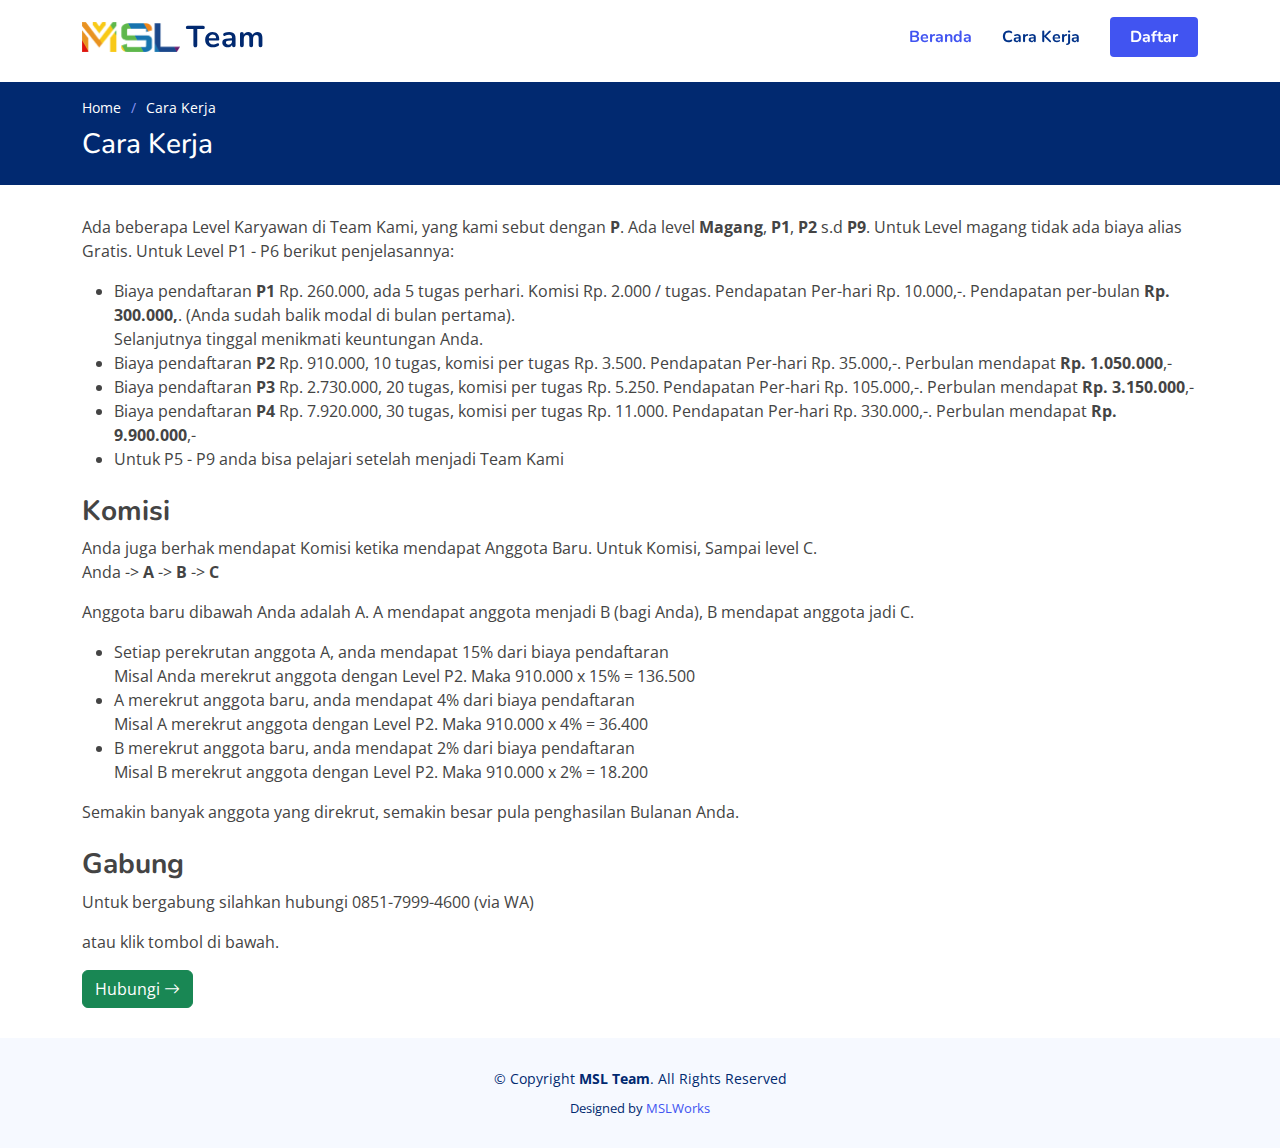
==== commit b8a873c6: "Add files via upload" ====
--- a/cara-kerja.html
+++ b/cara-kerja.html
@@ -67,7 +67,7 @@
       </div>
     </section><!-- End Breadcrumbs -->
 
-    <section class="inner-page">
+    <section class="inner-page pinggir">
       <div class="container">
         <p>
           Ada beberapa Level Karyawan di Team Kami, yang kami sebut dengan <strong>P</strong>. Ada level <strong>Magang</strong>, <strong>P1</strong>, <strong>P2</strong> s.d <strong>P9</strong>. Untuk Level magang tidak ada biaya alias Gratis. Untuk Level P1 - P6 berikut penjelasannya:
@@ -112,6 +112,21 @@
 
   </main><!-- End #main -->
 
+<!-- ======= Footer ======= -->
+  <footer id="footer" class="footer">
+	<div class="container">
+      <div class="copyright">
+        &copy; Copyright <strong><span>MSL Team</span></strong>. All Rights Reserved
+      </div>
+      <div class="credits">
+        <!-- All the links in the footer should remain intact. -->
+        <!-- You can delete the links only if you purchased the pro version. -->
+        <!-- Licensing information: https://bootstrapmade.com/license/ -->
+        <!-- Purchase the pro version with working PHP/AJAX contact form: https://bootstrapmade.com/flexstart-bootstrap-startup-template/ -->
+        Designed by <a href="https://s.id/MSLTeam/">MSLWorks</a>
+      </div>
+    </div>
+	</footer>
 
   <a href="#" class="back-to-top d-flex align-items-center justify-content-center"><i class="bi bi-arrow-up-short"></i></a>
 
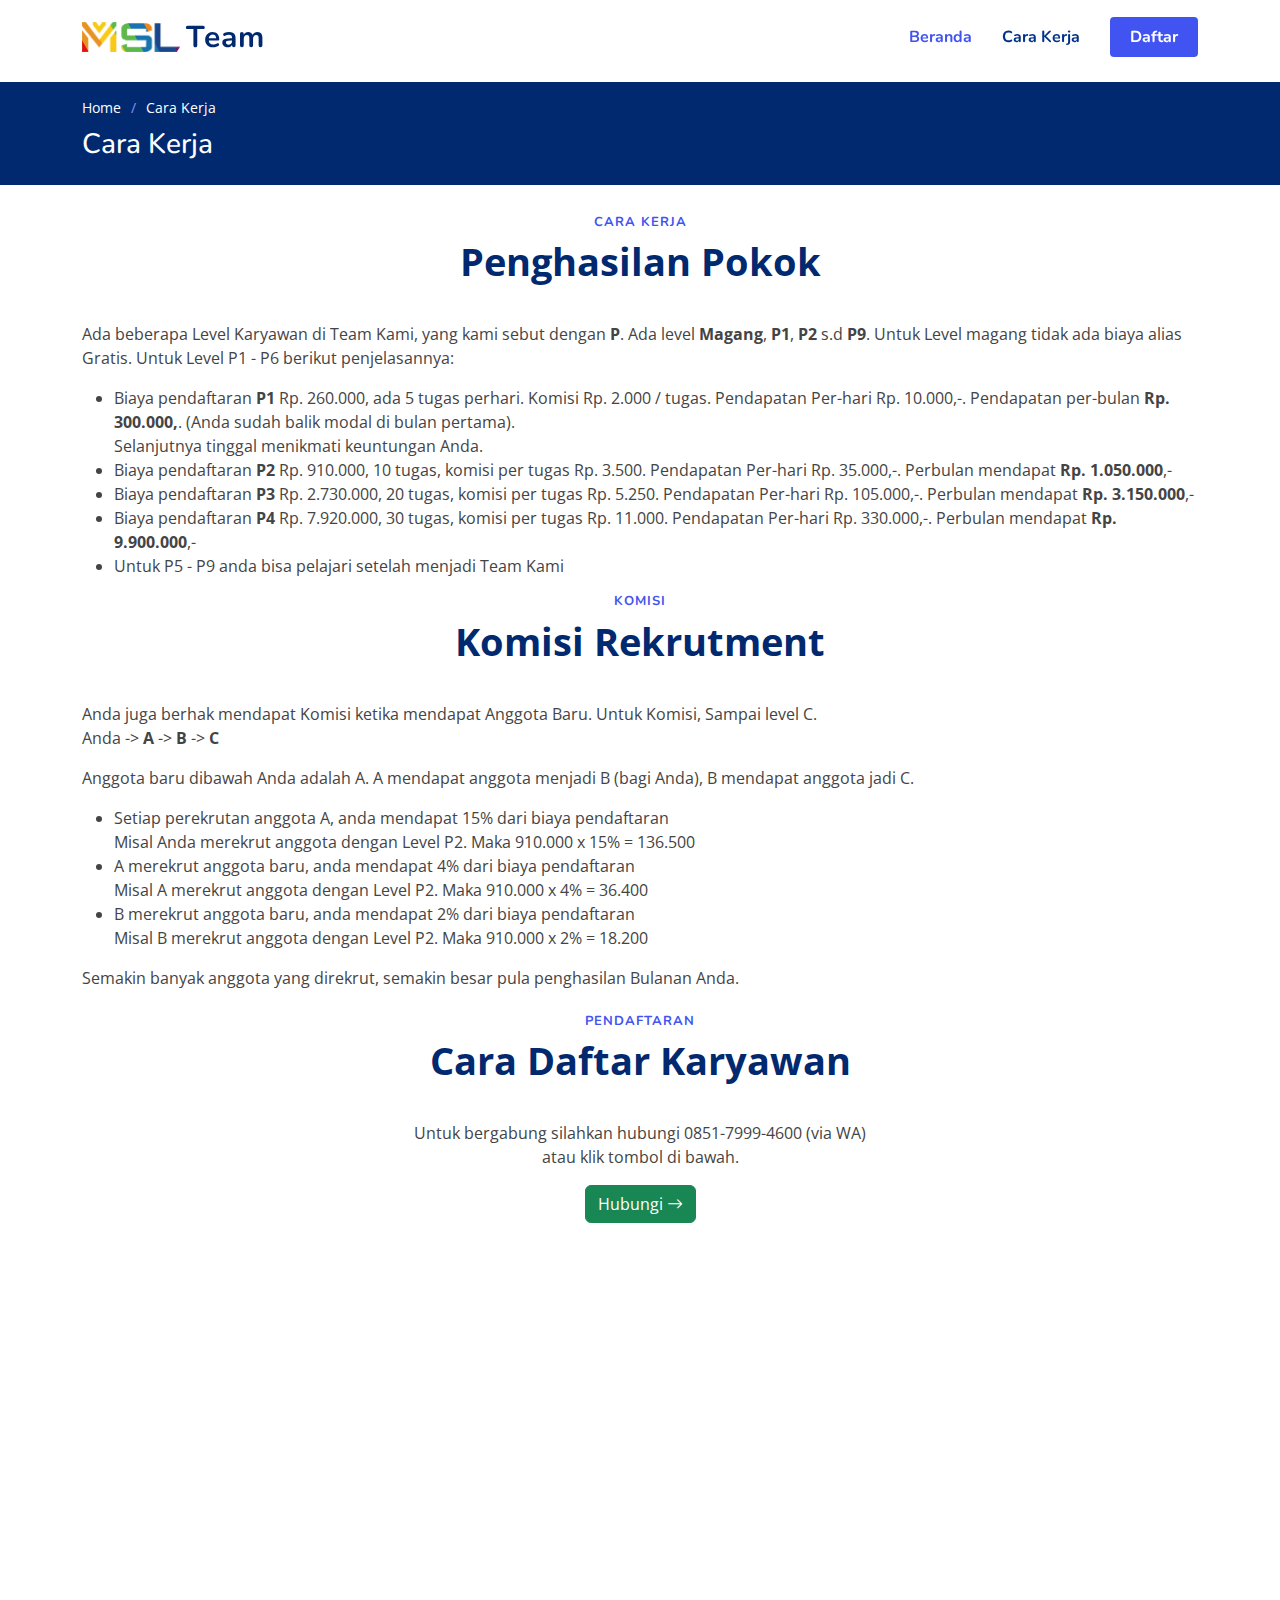
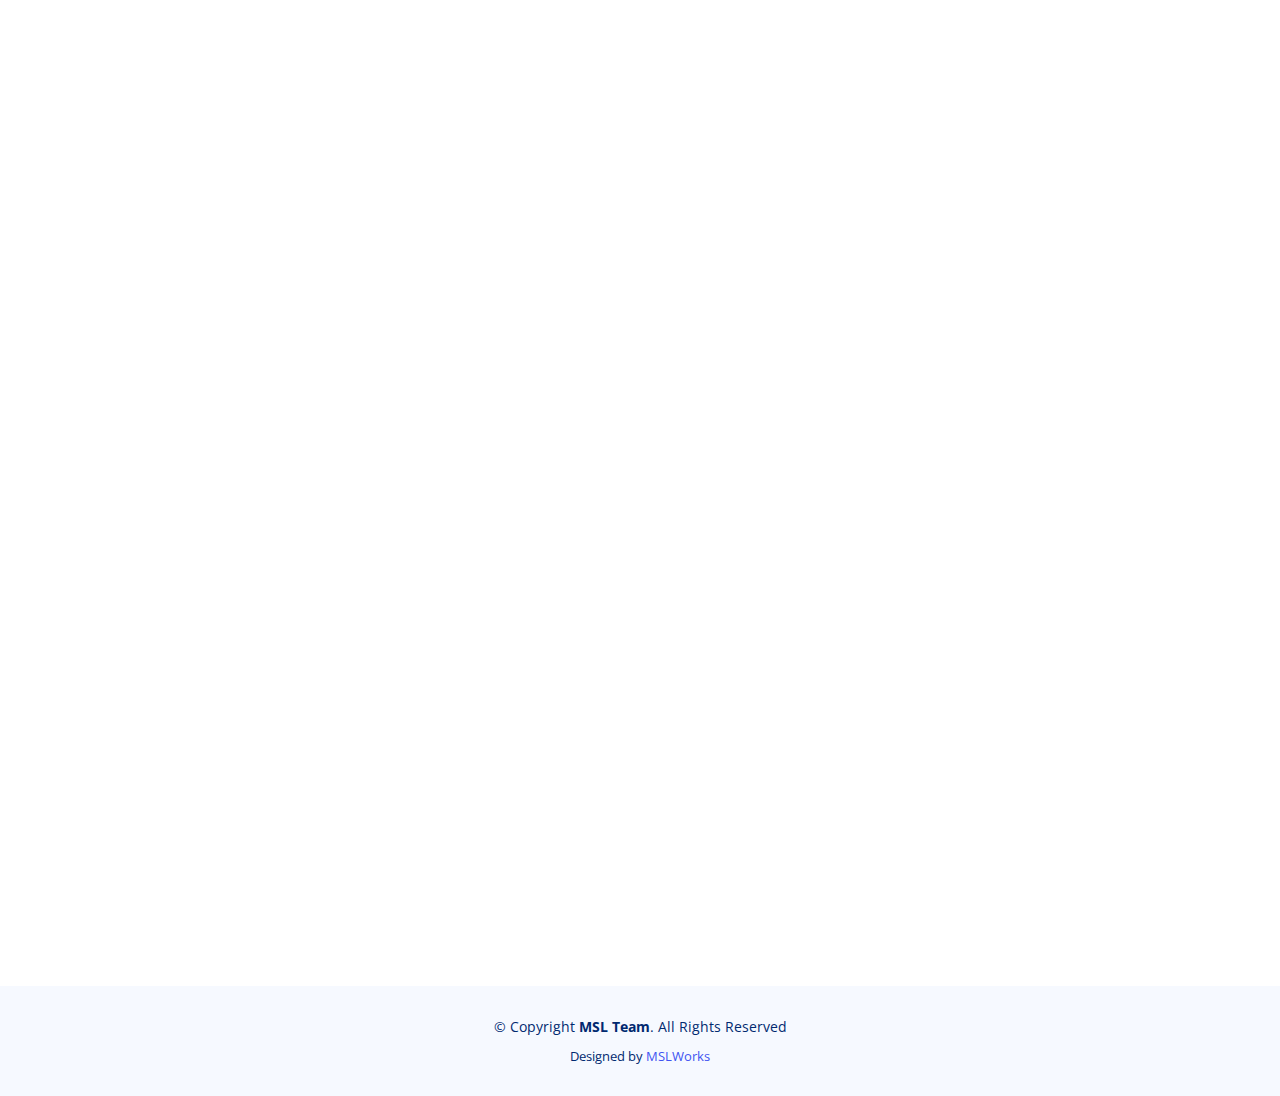
==== commit 6c227e12: "Add files via upload" ====
--- a/cara-kerja.html
+++ b/cara-kerja.html
@@ -68,7 +68,12 @@
     </section><!-- End Breadcrumbs -->
 
     <section class="inner-page pinggir">
-      <div class="container">
+      <div class="container" data-aos="fade-up">
+
+        <header class="section-header">
+          <h2>cara Kerja</h2>
+          <p>Penghasilan Pokok</p>
+        </header>
         <p>
           Ada beberapa Level Karyawan di Team Kami, yang kami sebut dengan <strong>P</strong>. Ada level <strong>Magang</strong>, <strong>P1</strong>, <strong>P2</strong> s.d <strong>P9</strong>. Untuk Level magang tidak ada biaya alias Gratis. Untuk Level P1 - P6 berikut penjelasannya:
 		  <ul>
@@ -81,7 +86,10 @@
 		  </ul>
         </p>
 		
-		<h3 class="mt-4"><strong>Komisi</strong></h3>
+		<header class="section-header">
+          <h2>komisi</h2>
+          <p>Komisi Rekrutment</p>
+        </header>
 		<p>Anda juga berhak mendapat Komisi ketika mendapat Anggota Baru. Untuk Komisi, Sampai level C.</br>
 		Anda -> <strong>A</strong> -> <strong>B</strong> -> <strong>C</strong><p>
 		<p>Anggota baru dibawah Anda adalah A. A mendapat anggota menjadi B (bagi Anda), B mendapat anggota jadi C.</p>
@@ -93,22 +101,69 @@
 		<li>B merekrut anggota baru, anda mendapat 2% dari biaya pendaftaran</br>
 		Misal B merekrut anggota dengan Level P2. Maka 910.000 x 2% = 18.200</li>
 		</ul>
-		<p>Semakin banyak anggota yang direkrut, semakin besar pula penghasilan Bulanan Anda.</p>
-		
-		<h3 class="mt-4" id="#gabung"><strong>Gabung</strong></h3>
-		<p>Untuk bergabung silahkan hubungi 0851-7999-4600 (via WA)</p>
-		
-		<p>atau klik tombol di bawah.</p>
-		
-		<div class="text-center text-lg-start">
+		<p class="mb-3">Semakin banyak anggota yang direkrut, semakin besar pula penghasilan Bulanan Anda.</p>
+		
+		<header class="section-header mt-4">
+          <h2>pendaftaran</h2>
+          <p>Cara Daftar Karyawan</p>
+        </header>
+		
+		<div class="text-center">
+		<p>Untuk bergabung silahkan hubungi 0851-7999-4600 (via WA)</br>
+		
+		atau klik tombol di bawah.</p>
+		
+		<div class="text-center">
               <a class="btn btn-success"  href="https://api.whatsapp.com/send?phone=6285179994600&text=Saya%20ingin%20bergabung%20bersama%20MSL%20Team%F0%9F%91%8D%F0%9F%91%8D" class="btn-get-started scrollto d-inline-flex align-items-center justify-content-center align-self-center">
                 <span>Hubungi</span>
                 <i class="bi bi-arrow-right"></i>
               </a>
             </div>
-		
+		</div>
       </div>
     </section>
+	
+	<!-- ======= Pricing Section ======= -->
+    <section id="pricing" class="pricing">
+
+      <div class="container" data-aos="fade-up">
+
+        <header class="section-header">
+          <h2>karyawan</h2>
+          <p>Screenshoot Penghasilan Karyawan</p>
+        </header>
+
+        <div class="row gy-4" data-aos="fade-left">
+
+          <div class="col-lg-3 col-md-6" data-aos="zoom-in" data-aos-delay="100">
+            <div class="box">
+              <img alt="karyawan" src="assets/img/karyawan-1.jpg"/>
+            </div>
+          </div>
+
+          <div class="col-lg-3 col-md-6" data-aos="zoom-in" data-aos-delay="200">
+            <div class="box">
+              <img alt="karyawan" src="assets/img/karyawan-2.jpg"/>
+            </div>
+          </div>
+
+          <div class="col-lg-3 col-md-6" data-aos="zoom-in" data-aos-delay="300">
+            <div class="box">
+              <img alt="karyawan" src="assets/img/karyawan-3.jpg"/>
+            </div>
+          </div>
+
+          <div class="col-lg-3 col-md-6" data-aos="zoom-in" data-aos-delay="400">
+            <div class="box">
+              <img alt="karyawan" src="assets/img/karyawan-4.jpg"/>
+            </div>
+          </div>
+
+        </div>
+
+      </div>
+
+    </section><!-- End Pricing Section -->
 
   </main><!-- End #main -->
 
--- a/assets/css/style.css
+++ b/assets/css/style.css
@@ -2423,6 +2423,6 @@
   color: #012970;
 }
 .pinggir {
-	padding-left:15px;
-	padding-right:15px;
-}+	padding-left:25px;
+	padding-right:25px;
+}
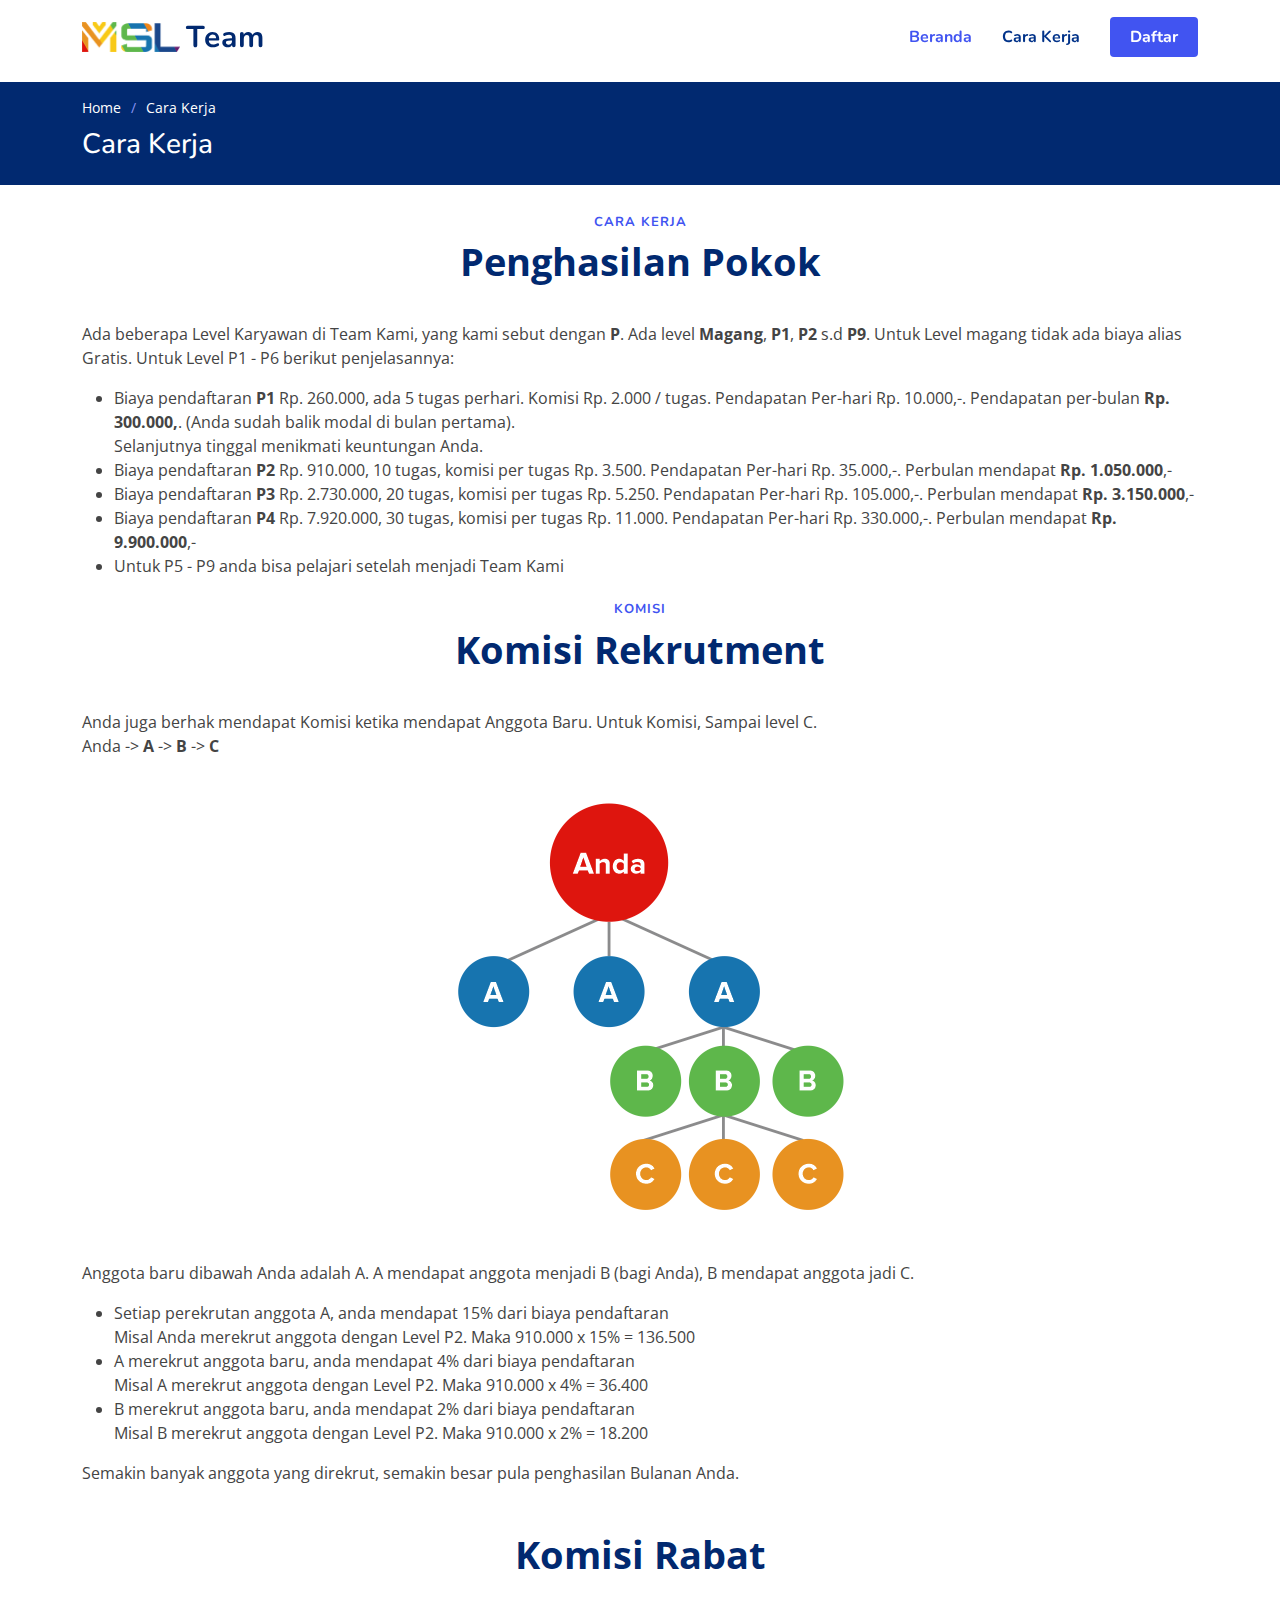
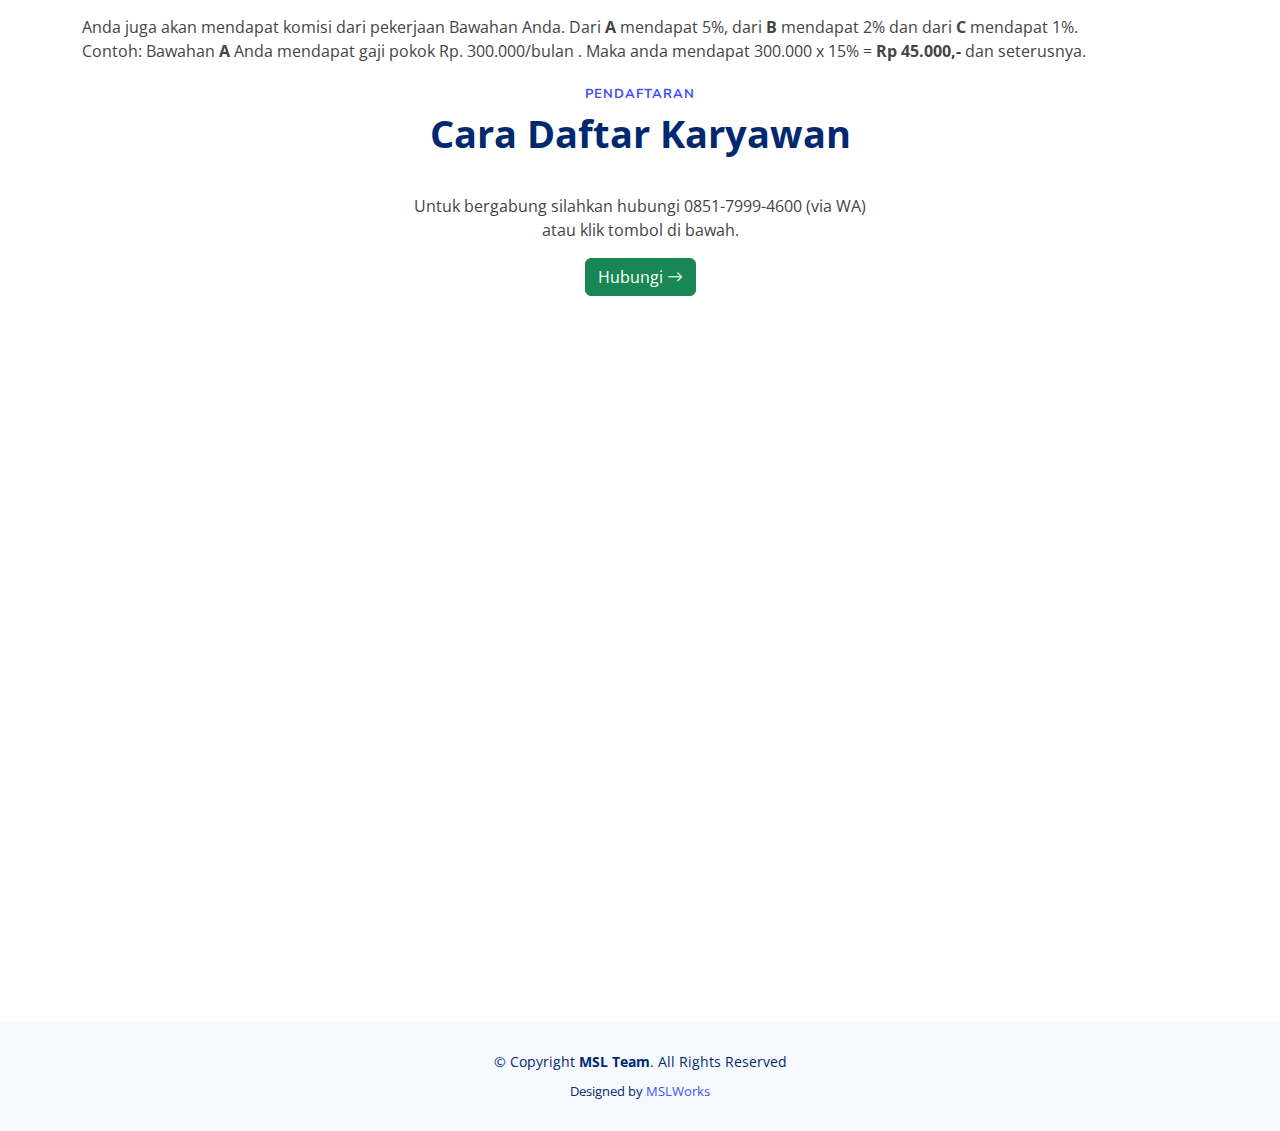
==== commit 6ccb247f: "Add files via upload" ====
--- a/cara-kerja.html
+++ b/cara-kerja.html
@@ -71,12 +71,12 @@
       <div class="container" data-aos="fade-up">
 
         <header class="section-header">
-          <h2>cara Kerja</h2>
+          <h2>Cara Kerja</h2>
           <p>Penghasilan Pokok</p>
         </header>
         <p>
           Ada beberapa Level Karyawan di Team Kami, yang kami sebut dengan <strong>P</strong>. Ada level <strong>Magang</strong>, <strong>P1</strong>, <strong>P2</strong> s.d <strong>P9</strong>. Untuk Level magang tidak ada biaya alias Gratis. Untuk Level P1 - P6 berikut penjelasannya:
-		  <ul>
+		  <ul class="mb-2">
 		  <li>Biaya pendaftaran <strong>P1</strong> Rp. 260.000, ada 5 tugas perhari. Komisi Rp. 2.000 / tugas. Pendapatan Per-hari Rp. 10.000,-. Pendapatan per-bulan <strong>Rp. 300.000,</strong>. (Anda sudah balik modal di bulan pertama).</br>
 		  Selanjutnya tinggal menikmati keuntungan Anda.</li>
 		  <li> Biaya pendaftaran <strong>P2</strong> Rp. 910.000, 10 tugas, komisi per tugas Rp. 3.500. Pendapatan Per-hari Rp. 35.000,-. Perbulan mendapat <strong>Rp. 1.050.000</strong>,- </li>
@@ -86,12 +86,16 @@
 		  </ul>
         </p>
 		
-		<header class="section-header">
+		<header class="section-header mt-4">
           <h2>komisi</h2>
           <p>Komisi Rekrutment</p>
         </header>
 		<p>Anda juga berhak mendapat Komisi ketika mendapat Anggota Baru. Untuk Komisi, Sampai level C.</br>
 		Anda -> <strong>A</strong> -> <strong>B</strong> -> <strong>C</strong><p>
+		
+		<div class="text-center level">
+		<img alt="msl level" src="assets/img/level-msl.png"/>
+		</div>
 		<p>Anggota baru dibawah Anda adalah A. A mendapat anggota menjadi B (bagi Anda), B mendapat anggota jadi C.</p>
 		<ul>
 		<li>Setiap perekrutan anggota A, anda mendapat 15% dari biaya pendaftaran</br>
@@ -103,6 +107,11 @@
 		</ul>
 		<p class="mb-3">Semakin banyak anggota yang direkrut, semakin besar pula penghasilan Bulanan Anda.</p>
 		
+		<header class="section-header mt-5">
+          <p>Komisi Rabat</p>
+        </header>
+		<p>Anda juga akan mendapat komisi dari pekerjaan Bawahan Anda. Dari <strong>A</strong> mendapat 5%, dari <strong>B</strong> mendapat 2% dan dari <strong>C</strong> mendapat 1%.</br>
+		Contoh: Bawahan <strong>A</strong> Anda mendapat gaji pokok Rp. 300.000/bulan . Maka anda mendapat 300.000 x 15% = <strong>Rp 45.000,-</strong> dan seterusnya.
 		<header class="section-header mt-4">
           <h2>pendaftaran</h2>
           <p>Cara Daftar Karyawan</p>
--- a/assets/css/style.css
+++ b/assets/css/style.css
@@ -1,14 +1,4 @@
-/**
-* Template Name: FlexStart
-* Template URL: https://bootstrapmade.com/flexstart-bootstrap-startup-template/
-* Updated: Mar 17 2024 with Bootstrap v5.3.3
-* Author: BootstrapMade.com
-* License: https://bootstrapmade.com/license/
-*/
-
-/*--------------------------------------------------------------
-# General
---------------------------------------------------------------*/
+
 :root {
   scroll-behavior: smooth;
 }
@@ -651,327 +641,10 @@
 }
 
 /*--------------------------------------------------------------
-# Counts
---------------------------------------------------------------*/
-.counts {
-  padding: 70px 0 60px;
-}
-
-.counts .count-box {
-  display: flex;
-  align-items: center;
-  padding: 30px;
-  width: 100%;
-  background: #fff;
-  box-shadow: 0px 0 30px rgba(1, 41, 112, 0.08);
-}
-
-.counts .count-box i {
-  font-size: 42px;
-  line-height: 0;
-  margin-right: 20px;
-  color: #4154f1;
-}
-
-.counts .count-box span {
-  font-size: 36px;
-  display: block;
-  font-weight: 600;
-  color: #0b198f;
-}
-
-.counts .count-box p {
-  padding: 0;
-  margin: 0;
-  font-family: "Nunito", sans-serif;
-  font-size: 14px;
-}
-
-/*--------------------------------------------------------------
-# Features
---------------------------------------------------------------*/
-.features .feature-box {
-  padding: 24px 20px;
-  box-shadow: 0px 0 30px rgba(1, 41, 112, 0.08);
-  transition: 0.3s;
-  height: 100%;
-}
-
-.features .feature-box h3 {
-  font-size: 18px;
-  color: #012970;
-  font-weight: 700;
-  margin: 0;
-}
-
-.features .feature-box i {
-  line-height: 0;
-  background: #ecf3ff;
-  padding: 4px;
-  margin-right: 10px;
-  font-size: 24px;
-  border-radius: 3px;
-  transition: 0.3s;
-}
-
-.features .feature-box:hover i {
-  background: #4154f1;
-  color: #fff;
-}
-
-.features .feture-tabs {
-  margin-top: 120px;
-}
-
-.features .feture-tabs h3 {
-  color: #012970;
-  font-weight: 700;
-  font-size: 32px;
-  margin-bottom: 10px;
-}
-
-@media (max-width: 768px) {
-  .features .feture-tabs h3 {
-    font-size: 28px;
-  }
-}
-
-.features .feture-tabs .nav-pills {
-  border-bottom: 1px solid #eee;
-}
-
-.features .feture-tabs .nav-link {
-  background: none;
-  text-transform: uppercase;
-  font-size: 15px;
-  font-weight: 600;
-  color: #012970;
-  padding: 12px 0;
-  margin-right: 25px;
-  margin-bottom: -2px;
-  border-radius: 0;
-}
-
-.features .feture-tabs .nav-link.active {
-  color: #4154f1;
-  border-bottom: 3px solid #4154f1;
-}
-
-.features .feture-tabs .tab-content h4 {
-  font-size: 18px;
-  margin: 0;
-  font-weight: 700;
-  color: #012970;
-}
-
-.features .feture-tabs .tab-content i {
-  font-size: 24px;
-  line-height: 0;
-  margin-right: 8px;
-  color: #4154f1;
-}
-
-.features .feature-icons {
-  margin-top: 120px;
-}
-
-.features .feature-icons h3 {
-  color: #012970;
-  font-weight: 700;
-  font-size: 32px;
-  margin-bottom: 20px;
-  text-align: center;
-}
-
-@media (max-width: 768px) {
-  .features .feature-icons h3 {
-    font-size: 28px;
-  }
-}
-
-.features .feature-icons .content .icon-box {
-  display: flex;
-}
-
-.features .feature-icons .content .icon-box h4 {
-  font-size: 20px;
-  font-weight: 700;
-  margin: 0 0 10px 0;
-  color: #012970;
-}
-
-.features .feature-icons .content .icon-box i {
-  font-size: 44px;
-  line-height: 44px;
-  color: #0245bc;
-  margin-right: 15px;
-}
-
-.features .feature-icons .content .icon-box p {
-  font-size: 15px;
-  color: #848484;
-}
-
-/*--------------------------------------------------------------
-# Services
---------------------------------------------------------------*/
-.services .service-box {
-  box-shadow: 0px 0 30px rgba(1, 41, 112, 0.08);
-  height: 100%;
-  padding: 60px 30px;
-  text-align: center;
-  transition: 0.3s;
-  border-radius: 5px;
-}
-
-.services .service-box .icon {
-  font-size: 36px;
-  padding: 40px 20px;
-  border-radius: 4px;
-  position: relative;
-  margin-bottom: 25px;
-  display: inline-block;
-  line-height: 0;
-  transition: 0.3s;
-}
-
-.services .service-box h3 {
-  color: #444444;
-  font-weight: 700;
-}
-
-.services .service-box .read-more {
-  display: inline-flex;
-  align-items: center;
-  justify-content: center;
-  font-weight: 600;
-  font-size: 16px;
-  padding: 8px 20px;
-}
-
-.services .service-box .read-more i {
-  line-height: 0;
-  margin-left: 5px;
-  font-size: 18px;
-}
-
-.services .service-box.blue {
-  border-bottom: 3px solid #2db6fa;
-}
-
-.services .service-box.blue .icon {
-  color: #2db6fa;
-  background: #dbf3fe;
-}
-
-.services .service-box.blue .read-more {
-  color: #2db6fa;
-}
-
-.services .service-box.blue:hover {
-  background: #2db6fa;
-}
-
-.services .service-box.orange {
-  border-bottom: 3px solid #f68c09;
-}
-
-.services .service-box.orange .icon {
-  color: #f68c09;
-  background: #fde3c4;
-}
-
-.services .service-box.orange .read-more {
-  color: #f68c09;
-}
-
-.services .service-box.orange:hover {
-  background: #f68c09;
-}
-
-.services .service-box.green {
-  border-bottom: 3px solid #08da4e;
-}
-
-.services .service-box.green .icon {
-  color: #08da4e;
-  background: #cffddf;
-}
-
-.services .service-box.green .read-more {
-  color: #08da4e;
-}
-
-.services .service-box.green:hover {
-  background: #08da4e;
-}
-
-.services .service-box.red {
-  border-bottom: 3px solid #e9222c;
-}
-
-.services .service-box.red .icon {
-  color: #e9222c;
-  background: #fef7f8;
-}
-
-.services .service-box.red .read-more {
-  color: #e9222c;
-}
-
-.services .service-box.red:hover {
-  background: #e9222c;
-}
-
-.services .service-box.purple {
-  border-bottom: 3px solid #b50edf;
-}
-
-.services .service-box.purple .icon {
-  color: #b50edf;
-  background: #f8e4fd;
-}
-
-.services .service-box.purple .read-more {
-  color: #b50edf;
-}
-
-.services .service-box.purple:hover {
-  background: #b50edf;
-}
-
-.services .service-box.pink {
-  border-bottom: 3px solid #f51f9c;
-}
-
-.services .service-box.pink .icon {
-  color: #f51f9c;
-  background: #feecf7;
-}
-
-.services .service-box.pink .read-more {
-  color: #f51f9c;
-}
-
-.services .service-box.pink:hover {
-  background: #f51f9c;
-}
-
-.services .service-box:hover h3,
-.services .service-box:hover p,
-.services .service-box:hover .read-more {
-  color: #fff;
-}
-
-.services .service-box:hover .icon {
-  background: #fff;
-}
-
-/*--------------------------------------------------------------
 # Pricing
 --------------------------------------------------------------*/
 .pricing .box {
-  padding: 40px 20px;
+  padding: 3px;
   background: #fff;
   text-align: center;
   box-shadow: 0px 0 30px rgba(1, 41, 112, 0.08);
@@ -981,1267 +654,14 @@
   transition: 0.3s;
 }
 
-.pricing .box:hover {
-  transform: scale(1.1);
-  box-shadow: 0px 0 30px rgba(1, 41, 112, 0.1);
-}
-
-.pricing h3 {
-  font-weight: 700;
-  font-size: 18px;
-  margin-bottom: 15px;
-}
-
-.pricing .price {
-  font-size: 36px;
-  color: #444444;
-  font-weight: 600;
-  font-family: "Poppins", sans-serif;
-}
-
-.pricing .price sup {
-  font-size: 20px;
-  top: -15px;
-  left: -3px;
-}
-
-.pricing .price span {
-  color: #bababa;
-  font-size: 16px;
-  font-weight: 300;
+.pricing .box img{
+  width:100%;
 }
 
 .pricing img {
-  padding: 30px 40px;
-}
-
-.pricing ul {
-  padding: 0;
-  list-style: none;
-  color: #444444;
-  text-align: center;
-  line-height: 26px;
-  font-size: 16px;
-  margin-bottom: 25px;
-}
-
-.pricing ul li {
-  padding-bottom: 10px;
-}
-
-.pricing ul .na {
-  color: #ccc;
-  text-decoration: line-through;
-}
-
-.pricing .btn-buy {
-  display: inline-block;
-  padding: 8px 40px 10px 40px;
-  border-radius: 50px;
-  color: #4154f1;
-  transition: none;
-  font-size: 16px;
-  font-weight: 400;
-  font-family: "Nunito", sans-serif;
-  font-weight: 600;
-  transition: 0.3s;
-  border: 1px solid #4154f1;
-}
-
-.pricing .btn-buy:hover {
-  background: #4154f1;
-  color: #fff;
-}
-
-.pricing .featured {
-  width: 200px;
-  position: absolute;
-  top: 18px;
-  right: -68px;
-  transform: rotate(45deg);
-  z-index: 1;
-  font-size: 14px;
-  padding: 1px 0 3px 0;
-  background: #4154f1;
-  color: #fff;
-}
-
-/*--------------------------------------------------------------
-# F.A.Q
---------------------------------------------------------------*/
-.faq .accordion-collapse {
-  border: 0;
-}
-
-.faq .accordion-button {
-  padding: 15px 15px 20px 0;
-  font-weight: 600;
-  border: 0;
-  font-size: 18px;
-  color: #444444;
-  text-align: left;
-}
-
-.faq .accordion-button:focus {
-  box-shadow: none;
-}
-
-.faq .accordion-button:not(.collapsed) {
-  background: none;
-  color: #4154f1;
-  border-bottom: 0;
-}
-
-.faq .accordion-body {
-  padding: 0 0 25px 0;
-  border: 0;
-}
-
-/*--------------------------------------------------------------
-# Portfolio
---------------------------------------------------------------*/
-.portfolio #portfolio-flters {
-  padding: 0;
-  margin: 0 auto 25px auto;
-  list-style: none;
-  text-align: center;
-  background: white;
-  border-radius: 50px;
-  padding: 2px 15px;
-}
-
-.portfolio #portfolio-flters li {
-  cursor: pointer;
-  display: inline-block;
-  padding: 8px 20px 10px 20px;
-  font-size: 15px;
-  font-weight: 600;
-  line-height: 1;
-  color: #444444;
-  margin: 0 4px 8px 4px;
-  transition: 0.3s;
-  border-radius: 50px;
-  border: 1px solid #fff;
-}
-
-.portfolio #portfolio-flters li:hover,
-.portfolio #portfolio-flters li.filter-active {
-  color: #4154f1;
-  border-color: #4154f1;
-}
-
-.portfolio #portfolio-flters li:last-child {
-  margin-right: 0;
-}
-
-.portfolio .portfolio-wrap {
-  transition: 0.3s;
-  position: relative;
-  overflow: hidden;
-  z-index: 1;
-  background: rgba(255, 255, 255, 0.75);
-}
-
-.portfolio .portfolio-wrap::before {
-  content: "";
-  background: rgba(255, 255, 255, 0.75);
-  position: absolute;
-  left: 30px;
-  right: 30px;
-  top: 30px;
-  bottom: 30px;
-  transition: all ease-in-out 0.3s;
-  z-index: 2;
-  opacity: 0;
-}
-
-.portfolio .portfolio-wrap img {
-  transition: 1s;
-}
-
-.portfolio .portfolio-wrap .portfolio-info {
-  opacity: 0;
-  position: absolute;
-  top: 0;
-  left: 0;
-  right: 0;
-  bottom: 0;
-  text-align: center;
-  z-index: 3;
-  transition: all ease-in-out 0.3s;
-  display: flex;
-  flex-direction: column;
-  justify-content: center;
-  align-items: center;
-}
-
-.portfolio .portfolio-wrap .portfolio-info::before {
-  display: block;
-  content: "";
-  width: 48px;
-  height: 48px;
-  position: absolute;
-  top: 35px;
-  left: 35px;
-  border-top: 3px solid rgba(1, 41, 112, 0.2);
-  border-left: 3px solid rgba(1, 41, 112, 0.2);
-  transition: all 0.5s ease 0s;
-  z-index: 9994;
-}
-
-.portfolio .portfolio-wrap .portfolio-info::after {
-  display: block;
-  content: "";
-  width: 48px;
-  height: 48px;
-  position: absolute;
-  bottom: 35px;
-  right: 35px;
-  border-bottom: 3px solid rgba(1, 41, 112, 0.2);
-  border-right: 3px solid rgba(1, 41, 112, 0.2);
-  transition: all 0.5s ease 0s;
-  z-index: 9994;
-}
-
-.portfolio .portfolio-wrap .portfolio-info h4 {
-  font-size: 20px;
-  color: #012970;
-  font-weight: 700;
-}
-
-.portfolio .portfolio-wrap .portfolio-info p {
-  color: #012970;
-  font-weight: 600;
-  font-size: 14px;
-  text-transform: uppercase;
-  padding: 0;
-  margin: 0;
-}
-
-.portfolio .portfolio-wrap .portfolio-links {
-  text-align: center;
-  z-index: 4;
-}
-
-.portfolio .portfolio-wrap .portfolio-links a {
-  color: #fff;
-  background: #4154f1;
-  margin: 10px 2px;
-  width: 36px;
-  height: 36px;
-  display: inline-flex;
-  align-items: center;
-  justify-content: center;
-  border-radius: 50%;
-  transition: 0.3s;
-}
-
-.portfolio .portfolio-wrap .portfolio-links a i {
-  font-size: 24px;
-  line-height: 0;
-}
-
-.portfolio .portfolio-wrap .portfolio-links a:hover {
-  background: #5969f3;
-}
-
-.portfolio .portfolio-wrap:hover img {
-  transform: scale(1.1);
-}
-
-.portfolio .portfolio-wrap:hover::before {
-  top: 0;
-  left: 0;
-  right: 0;
-  bottom: 0;
-  opacity: 1;
-}
-
-.portfolio .portfolio-wrap:hover .portfolio-info {
-  opacity: 1;
-}
-
-.portfolio .portfolio-wrap:hover .portfolio-info::before {
-  top: 15px;
-  left: 15px;
-}
-
-.portfolio .portfolio-wrap:hover .portfolio-info::after {
-  bottom: 15px;
-  right: 15px;
-}
-
-/*--------------------------------------------------------------
-# Portfolio Details
---------------------------------------------------------------*/
-.portfolio-details {
-  padding-top: 40px;
-}
-
-.portfolio-details .portfolio-details-slider img {
-  width: 100%;
-}
-
-.portfolio-details .portfolio-details-slider .swiper-pagination {
-  margin-top: 20px;
-  position: relative;
-}
-
-.portfolio-details .portfolio-details-slider .swiper-pagination .swiper-pagination-bullet {
-  width: 12px;
-  height: 12px;
-  background-color: #fff;
-  opacity: 1;
-  border: 1px solid #4154f1;
-}
-
-.portfolio-details .portfolio-details-slider .swiper-pagination .swiper-pagination-bullet-active {
-  background-color: #4154f1;
-}
-
-.portfolio-details .portfolio-info {
-  padding: 30px;
-  box-shadow: 0px 0 30px rgba(1, 41, 112, 0.08);
-}
-
-.portfolio-details .portfolio-info h3 {
-  font-size: 22px;
-  font-weight: 700;
-  margin-bottom: 20px;
-  padding-bottom: 20px;
-  border-bottom: 1px solid #eee;
-}
-
-.portfolio-details .portfolio-info ul {
-  list-style: none;
-  padding: 0;
-  font-size: 15px;
-}
-
-.portfolio-details .portfolio-info ul li+li {
-  margin-top: 10px;
-}
-
-.portfolio-details .portfolio-description {
-  padding-top: 30px;
-}
-
-.portfolio-details .portfolio-description h2 {
-  font-size: 26px;
-  font-weight: 700;
-  margin-bottom: 20px;
-}
-
-.portfolio-details .portfolio-description p {
-  padding: 0;
-}
-
-/*--------------------------------------------------------------
-# Testimonials
---------------------------------------------------------------*/
-.testimonials .testimonial-item {
-  box-sizing: content-box;
-  padding: 30px;
-  margin: 40px 30px;
-  box-shadow: 0px 0 20px rgba(1, 41, 112, 0.1);
-  background: #fff;
-  min-height: 320px;
-  display: flex;
-  flex-direction: column;
-  text-align: center;
-  transition: 0.3s;
-}
-
-.testimonials .testimonial-item .stars {
-  margin-bottom: 15px;
-}
-
-.testimonials .testimonial-item .stars i {
-  color: #ffc107;
-  margin: 0 1px;
-}
-
-.testimonials .testimonial-item .testimonial-img {
-  width: 90px;
-  border-radius: 50%;
-  border: 4px solid #fff;
-  margin: 0 auto;
-}
-
-.testimonials .testimonial-item h3 {
-  font-size: 18px;
-  font-weight: bold;
-  margin: 10px 0 5px 0;
-  color: #111;
-}
-
-.testimonials .testimonial-item h4 {
-  font-size: 14px;
-  color: #999;
-  margin: 0;
-}
-
-.testimonials .testimonial-item p {
-  font-style: italic;
-  margin: 0 auto 15px auto;
-}
-
-.testimonials .swiper-pagination {
-  margin-top: 20px;
-  position: relative;
-}
-
-.testimonials .swiper-pagination .swiper-pagination-bullet {
-  width: 12px;
-  height: 12px;
-  background-color: #fff;
-  opacity: 1;
-  border: 1px solid #4154f1;
-}
-
-.testimonials .swiper-pagination .swiper-pagination-bullet-active {
-  background-color: #4154f1;
-}
-
-.testimonials .swiper-slide {
-  opacity: 0.3;
-}
-
-@media (max-width: 1199px) {
-  .testimonials .swiper-slide-active {
-    opacity: 1;
-  }
-
-  .testimonials .swiper-pagination {
-    margin-top: 0;
-  }
-}
-
-@media (min-width: 1200px) {
-  .testimonials .swiper-slide-next {
-    opacity: 1;
-    transform: scale(1.12);
-  }
-}
-
-/*--------------------------------------------------------------
-# Team
---------------------------------------------------------------*/
-.team {
-  background: #fff;
-  padding: 60px 0;
-}
-
-.team .member {
-  overflow: hidden;
-  text-align: center;
-  border-radius: 5px;
-  background: #fff;
-  box-shadow: 0px 0 30px rgba(1, 41, 112, 0.08);
-  transition: 0.3s;
-}
-
-.team .member .member-img {
-  position: relative;
-  overflow: hidden;
-}
-
-.team .member .member-img:after {
-  position: absolute;
-  content: "";
-  left: 0;
-  bottom: 0;
-  height: 100%;
-  width: 100%;
-  background: url(../img/team-shape.svg) no-repeat center bottom;
-  background-size: contain;
-  z-index: 1;
-}
-
-.team .member .social {
-  position: absolute;
-  right: -100%;
-  top: 30px;
-  opacity: 0;
-  border-radius: 4px;
-  transition: 0.5s;
-  background: rgba(255, 255, 255, 0.3);
-  z-index: 2;
-}
-
-.team .member .social a {
-  transition: color 0.3s;
-  color: rgba(1, 41, 112, 0.5);
-  margin: 15px 12px;
-  display: block;
-  line-height: 0;
-  text-align: center;
-}
-
-.team .member .social a:hover {
-  color: rgba(1, 41, 112, 0.8);
-}
-
-.team .member .social i {
-  font-size: 18px;
-}
-
-.team .member .member-info {
-  padding: 10px 15px 20px 15px;
-}
-
-.team .member .member-info h4 {
-  font-weight: 700;
-  margin-bottom: 5px;
-  font-size: 20px;
-  color: #012970;
-}
-
-.team .member .member-info span {
-  display: block;
-  font-size: 14px;
-  font-weight: 400;
-  color: #aaaaaa;
-}
-
-.team .member .member-info p {
-  font-style: italic;
-  font-size: 14px;
-  padding-top: 15px;
-  line-height: 26px;
-  color: #5e5e5e;
-}
-
-.team .member:hover {
-  transform: scale(1.08);
-  box-shadow: 0px 0 30px rgba(1, 41, 112, 0.1);
-}
-
-.team .member:hover .social {
-  right: 8px;
-  opacity: 1;
-}
-
-/*--------------------------------------------------------------
-# Clients
---------------------------------------------------------------*/
-.clients .clients-slider .swiper-slide img {
-  opacity: 0.5;
-  transition: 0.3s;
-}
-
-.clients .clients-slider .swiper-slide img:hover {
-  opacity: 1;
-}
-
-.clients .clients-slider .swiper-pagination {
-  margin-top: 20px;
-  position: relative;
-}
-
-.clients .clients-slider .swiper-pagination .swiper-pagination-bullet {
-  width: 12px;
-  height: 12px;
-  background-color: #fff;
-  opacity: 1;
-  border: 1px solid #4154f1;
-}
-
-.clients .clients-slider .swiper-pagination .swiper-pagination-bullet-active {
-  background-color: #4154f1;
-}
-
-/*--------------------------------------------------------------
-# Recent Blog Posts
---------------------------------------------------------------*/
-.recent-blog-posts .post-box {
-  box-shadow: 0px 0 30px rgba(1, 41, 112, 0.08);
-  transition: 0.3s;
-  height: 100%;
-  overflow: hidden;
-  padding: 30px;
-  border-radius: 8px;
-  position: relative;
-  display: flex;
-  flex-direction: column;
-}
-
-.recent-blog-posts .post-box .post-img {
-  overflow: hidden;
-  margin: -30px -30px 15px -30px;
-  position: relative;
-}
-
-.recent-blog-posts .post-box .post-img img {
-  transition: 0.5s;
-}
-
-.recent-blog-posts .post-box .post-date {
-  font-size: 16px;
-  font-weight: 600;
-  color: rgba(1, 41, 112, 0.6);
-  display: block;
-  margin-bottom: 10px;
-}
-
-.recent-blog-posts .post-box .post-title {
-  font-size: 24px;
-  color: #012970;
-  font-weight: 700;
-  margin-bottom: 18px;
-  position: relative;
-  transition: 0.3s;
-}
-
-.recent-blog-posts .post-box .readmore {
-  display: flex;
-  align-items: center;
-  font-weight: 600;
-  line-height: 1;
-  transition: 0.3s;
-}
-
-.recent-blog-posts .post-box .readmore i {
-  line-height: 0;
-  margin-left: 4px;
-  font-size: 18px;
-}
-
-.recent-blog-posts .post-box:hover .post-title {
-  color: #4154f1;
-}
-
-.recent-blog-posts .post-box:hover .post-img img {
-  transform: rotate(6deg) scale(1.2);
-}
-
-/*--------------------------------------------------------------
-# Contact
---------------------------------------------------------------*/
-.contact .info-box {
-  color: #444444;
-  background: #fafbff;
-  padding: 30px;
-}
-
-.contact .info-box i {
-  font-size: 38px;
-  line-height: 0;
-  color: #4154f1;
-}
-
-.contact .info-box h3 {
-  font-size: 20px;
-  color: #012970;
-  font-weight: 700;
-  margin: 20px 0 10px 0;
-}
-
-.contact .info-box p {
-  padding: 0;
-  line-height: 24px;
-  font-size: 14px;
-  margin-bottom: 0;
-}
-
-.contact .php-email-form {
-  background: #fafbff;
-  padding: 30px;
-  height: 100%;
-}
-
-.contact .php-email-form .error-message {
-  display: none;
-  color: #fff;
-  background: #ed3c0d;
-  text-align: left;
-  padding: 15px;
-  margin-bottom: 24px;
-  font-weight: 600;
-}
-
-.contact .php-email-form .sent-message {
-  display: none;
-  color: #fff;
-  background: #18d26e;
-  text-align: center;
-  padding: 15px;
-  margin-bottom: 24px;
-  font-weight: 600;
-}
-
-.contact .php-email-form .loading {
-  display: none;
-  background: #fff;
-  text-align: center;
-  padding: 15px;
-  margin-bottom: 24px;
-}
-
-.contact .php-email-form .loading:before {
-  content: "";
-  display: inline-block;
-  border-radius: 50%;
-  width: 24px;
-  height: 24px;
-  margin: 0 10px -6px 0;
-  border: 3px solid #18d26e;
-  border-top-color: #eee;
-  animation: animate-loading 1s linear infinite;
-}
-
-.contact .php-email-form input,
-.contact .php-email-form textarea {
-  border-radius: 0;
-  box-shadow: none;
-  font-size: 14px;
-  border-radius: 0;
-}
-
-.contact .php-email-form input:focus,
-.contact .php-email-form textarea:focus {
-  border-color: #4154f1;
-}
-
-.contact .php-email-form input[type=text],
-.contact .php-email-form input[type=email] {
-  padding: 10px 15px;
-}
-
-.contact .php-email-form textarea {
-  padding: 12px 15px;
-}
-
-.contact .php-email-form button[type=submit] {
-  background: #4154f1;
-  border: 0;
-  padding: 10px 30px;
-  color: #fff;
-  transition: 0.4s;
-  border-radius: 4px;
-}
-
-.contact .php-email-form button[type=submit]:hover {
-  background: #5969f3;
-}
-
-@keyframes animate-loading {
-  0% {
-    transform: rotate(0deg);
-  }
-
-  100% {
-    transform: rotate(360deg);
-  }
-}
-
-/*--------------------------------------------------------------
-# Blog
---------------------------------------------------------------*/
-.blog {
-  padding: 40px 0 20px 0;
-}
-
-.blog .entry {
-  padding: 30px;
-  margin-bottom: 60px;
-  box-shadow: 0 4px 16px rgba(0, 0, 0, 0.1);
-}
-
-.blog .entry .entry-img {
-  max-height: 440px;
-  margin: -30px -30px 20px -30px;
-  overflow: hidden;
-}
-
-.blog .entry .entry-title {
-  font-size: 28px;
-  font-weight: bold;
-  padding: 0;
-  margin: 0 0 20px 0;
-}
-
-.blog .entry .entry-title a {
-  color: #012970;
-  transition: 0.3s;
-}
-
-.blog .entry .entry-title a:hover {
-  color: #4154f1;
-}
-
-.blog .entry .entry-meta {
-  margin-bottom: 15px;
-  color: #4084fd;
-}
-
-.blog .entry .entry-meta ul {
-  display: flex;
-  flex-wrap: wrap;
-  list-style: none;
-  align-items: center;
-  padding: 0;
-  margin: 0;
-}
-
-.blog .entry .entry-meta ul li+li {
-  padding-left: 20px;
-}
-
-.blog .entry .entry-meta i {
-  font-size: 16px;
-  margin-right: 8px;
-  line-height: 0;
-}
-
-.blog .entry .entry-meta a {
-  color: #777777;
-  font-size: 14px;
-  display: inline-block;
-  line-height: 1;
-}
-
-.blog .entry .entry-content p {
-  line-height: 24px;
-}
-
-.blog .entry .entry-content .read-more {
-  -moz-text-align-last: right;
-  text-align-last: right;
-}
-
-.blog .entry .entry-content .read-more a {
-  display: inline-block;
-  background: #4154f1;
-  color: #fff;
-  padding: 6px 20px;
-  transition: 0.3s;
-  font-size: 14px;
-  border-radius: 4px;
-}
-
-.blog .entry .entry-content .read-more a:hover {
-  background: #5969f3;
-}
-
-.blog .entry .entry-content h3 {
-  font-size: 22px;
-  margin-top: 30px;
-  font-weight: bold;
-}
-
-.blog .entry .entry-content blockquote {
-  overflow: hidden;
-  background-color: #fafafa;
-  padding: 60px;
-  position: relative;
-  text-align: center;
-  margin: 20px 0;
-}
-
-.blog .entry .entry-content blockquote p {
-  color: #444444;
-  line-height: 1.6;
-  margin-bottom: 0;
-  font-style: italic;
-  font-weight: 500;
-  font-size: 22px;
-}
-
-.blog .entry .entry-content blockquote::after {
-  content: "";
-  position: absolute;
-  left: 0;
-  top: 0;
-  bottom: 0;
-  width: 3px;
-  background-color: #012970;
-  margin-top: 20px;
-  margin-bottom: 20px;
-}
-
-.blog .entry .entry-footer {
-  padding-top: 10px;
-  border-top: 1px solid #e6e6e6;
-}
-
-.blog .entry .entry-footer i {
-  color: #0d64fd;
-  display: inline;
-}
-
-.blog .entry .entry-footer a {
-  color: #013289;
-  transition: 0.3s;
-}
-
-.blog .entry .entry-footer a:hover {
-  color: #4154f1;
-}
-
-.blog .entry .entry-footer .cats {
-  list-style: none;
-  display: inline;
-  padding: 0 20px 0 0;
-  font-size: 14px;
-}
-
-.blog .entry .entry-footer .cats li {
-  display: inline-block;
-}
-
-.blog .entry .entry-footer .tags {
-  list-style: none;
-  display: inline;
-  padding: 0;
-  font-size: 14px;
-}
-
-.blog .entry .entry-footer .tags li {
-  display: inline-block;
-}
-
-.blog .entry .entry-footer .tags li+li::before {
-  padding-right: 6px;
-  color: #6c757d;
-  content: ",";
-}
-
-.blog .entry .entry-footer .share {
-  font-size: 16px;
-}
-
-.blog .entry .entry-footer .share i {
-  padding-left: 5px;
-}
-
-.blog .entry-single {
-  margin-bottom: 30px;
-}
-
-.blog .blog-author {
-  padding: 20px;
-  margin-bottom: 30px;
-  box-shadow: 0 4px 16px rgba(0, 0, 0, 0.1);
-}
-
-.blog .blog-author img {
-  width: 120px;
-  margin-right: 20px;
-}
-
-.blog .blog-author h4 {
-  font-weight: 600;
-  font-size: 22px;
-  margin-bottom: 0px;
-  padding: 0;
-  color: #012970;
-}
-
-.blog .blog-author .social-links {
-  margin: 0 10px 10px 0;
-}
-
-.blog .blog-author .social-links a {
-  color: rgba(1, 41, 112, 0.5);
-  margin-right: 5px;
-}
-
-.blog .blog-author p {
-  font-style: italic;
-  color: #b7b7b7;
-}
-
-.blog .blog-comments {
-  margin-bottom: 30px;
-}
-
-.blog .blog-comments .comments-count {
-  font-weight: bold;
-}
-
-.blog .blog-comments .comment {
-  margin-top: 30px;
-  position: relative;
-}
-
-.blog .blog-comments .comment .comment-img {
-  margin-right: 14px;
-}
-
-.blog .blog-comments .comment .comment-img img {
-  width: 60px;
-}
-
-.blog .blog-comments .comment h5 {
-  font-size: 16px;
-  margin-bottom: 2px;
-}
-
-.blog .blog-comments .comment h5 a {
-  font-weight: bold;
-  color: #444444;
-  transition: 0.3s;
-}
-
-.blog .blog-comments .comment h5 a:hover {
-  color: #4154f1;
-}
-
-.blog .blog-comments .comment h5 .reply {
-  padding-left: 10px;
-  color: #012970;
-}
-
-.blog .blog-comments .comment h5 .reply i {
-  font-size: 20px;
-}
-
-.blog .blog-comments .comment time {
-  display: block;
-  font-size: 14px;
-  color: #013ca3;
-  margin-bottom: 5px;
-}
-
-.blog .blog-comments .comment.comment-reply {
-  padding-left: 40px;
-}
-
-.blog .blog-comments .reply-form {
-  margin-top: 30px;
-  padding: 30px;
-  box-shadow: 0 4px 16px rgba(0, 0, 0, 0.1);
-}
-
-.blog .blog-comments .reply-form h4 {
-  font-weight: bold;
-  font-size: 22px;
-}
-
-.blog .blog-comments .reply-form p {
-  font-size: 14px;
-}
-
-.blog .blog-comments .reply-form input {
-  border-radius: 4px;
-  padding: 10px 10px;
-  font-size: 14px;
-}
-
-.blog .blog-comments .reply-form input:focus {
-  box-shadow: none;
-  border-color: #a0aaf8;
-}
-
-.blog .blog-comments .reply-form textarea {
-  border-radius: 4px;
-  padding: 10px 10px;
-  font-size: 14px;
-}
-
-.blog .blog-comments .reply-form textarea:focus {
-  box-shadow: none;
-  border-color: #a0aaf8;
-}
-
-.blog .blog-comments .reply-form .form-group {
-  margin-bottom: 25px;
-}
-
-.blog .blog-comments .reply-form .btn-primary {
-  border-radius: 4px;
-  padding: 10px 20px;
-  border: 0;
-  background-color: #012970;
-}
-
-.blog .blog-comments .reply-form .btn-primary:hover {
-  background-color: #013289;
-}
-
-.blog .blog-pagination {
-  color: #024ed5;
-}
-
-.blog .blog-pagination ul {
-  display: flex;
-  padding: 0;
-  margin: 0;
-  list-style: none;
-}
-
-.blog .blog-pagination li {
-  margin: 0 5px;
-  transition: 0.3s;
-}
-
-.blog .blog-pagination li a {
-  color: #012970;
-  padding: 7px 16px;
-  display: flex;
-  align-items: center;
-  justify-content: center;
-}
-
-.blog .blog-pagination li.active,
-.blog .blog-pagination li:hover {
-  background: #4154f1;
-}
-
-.blog .blog-pagination li.active a,
-.blog .blog-pagination li:hover a {
-  color: #fff;
-}
-
-.blog .sidebar {
-  padding: 30px;
-  margin: 0 0 60px 20px;
-  box-shadow: 0 4px 16px rgba(0, 0, 0, 0.1);
-}
-
-.blog .sidebar .sidebar-title {
-  font-size: 20px;
-  font-weight: 700;
-  padding: 0 0 0 0;
-  margin: 0 0 15px 0;
-  color: #012970;
-  position: relative;
-}
-
-.blog .sidebar .sidebar-item {
-  margin-bottom: 30px;
-}
-
-.blog .sidebar .search-form form {
-  background: #fff;
-  border: 1px solid #ddd;
-  padding: 3px 10px;
-  position: relative;
-}
-
-.blog .sidebar .search-form form input[type=text] {
-  border: 0;
-  padding: 4px;
-  border-radius: 4px;
-  width: calc(100% - 40px);
-}
-
-.blog .sidebar .search-form form button {
-  position: absolute;
-  top: 0;
-  right: 0;
-  bottom: 0;
-  border: 0;
-  background: none;
-  font-size: 16px;
-  padding: 0 15px;
-  margin: -1px;
-  background: #4154f1;
-  color: #fff;
-  transition: 0.3s;
-  border-radius: 0 4px 4px 0;
-  line-height: 0;
-}
-
-.blog .sidebar .search-form form button i {
-  line-height: 0;
-}
-
-.blog .sidebar .search-form form button:hover {
-  background: #5465f2;
-}
-
-.blog .sidebar .categories ul {
-  list-style: none;
-  padding: 0;
-}
-
-.blog .sidebar .categories ul li+li {
-  padding-top: 10px;
-}
-
-.blog .sidebar .categories ul a {
-  color: #012970;
-  transition: 0.3s;
-}
-
-.blog .sidebar .categories ul a:hover {
-  color: #4154f1;
-}
-
-.blog .sidebar .categories ul a span {
-  padding-left: 5px;
-  color: #aaaaaa;
-  font-size: 14px;
-}
-
-.blog .sidebar .recent-posts .post-item+.post-item {
-  margin-top: 15px;
-}
-
-.blog .sidebar .recent-posts img {
-  width: 80px;
-  float: left;
-}
-
-.blog .sidebar .recent-posts h4 {
-  font-size: 15px;
-  margin-left: 95px;
-  font-weight: bold;
-}
-
-.blog .sidebar .recent-posts h4 a {
-  color: #012970;
-  transition: 0.3s;
-}
-
-.blog .sidebar .recent-posts h4 a:hover {
-  color: #4154f1;
-}
-
-.blog .sidebar .recent-posts time {
-  display: block;
-  margin-left: 95px;
-  font-style: italic;
-  font-size: 14px;
-  color: #aaaaaa;
-}
-
-.blog .sidebar .tags {
-  margin-bottom: -10px;
-}
-
-.blog .sidebar .tags ul {
-  list-style: none;
-  padding: 0;
-}
-
-.blog .sidebar .tags ul li {
-  display: inline-block;
-}
-
-.blog .sidebar .tags ul a {
-  color: #0257ee;
-  font-size: 14px;
-  padding: 6px 14px;
-  margin: 0 6px 8px 0;
-  border: 1px solid #d7e6ff;
-  display: inline-block;
-  transition: 0.3s;
-}
-
-.blog .sidebar .tags ul a:hover {
-  color: #fff;
-  border: 1px solid #4154f1;
-  background: #4154f1;
-}
-
-.blog .sidebar .tags ul a span {
-  padding-left: 5px;
-  color: #a5c5fe;
-  font-size: 14px;
-}
+  padding: 1px;
+}
+
 
 /*--------------------------------------------------------------
 # Footer
@@ -2423,6 +843,10 @@
   color: #012970;
 }
 .pinggir {
-	padding-left:25px;
-	padding-right:25px;
-}
+	padding-left:5px;
+	padding-right:5px;
+}
+.level img {
+	max-width:80%;
+	margin-bottom:20px;
+}
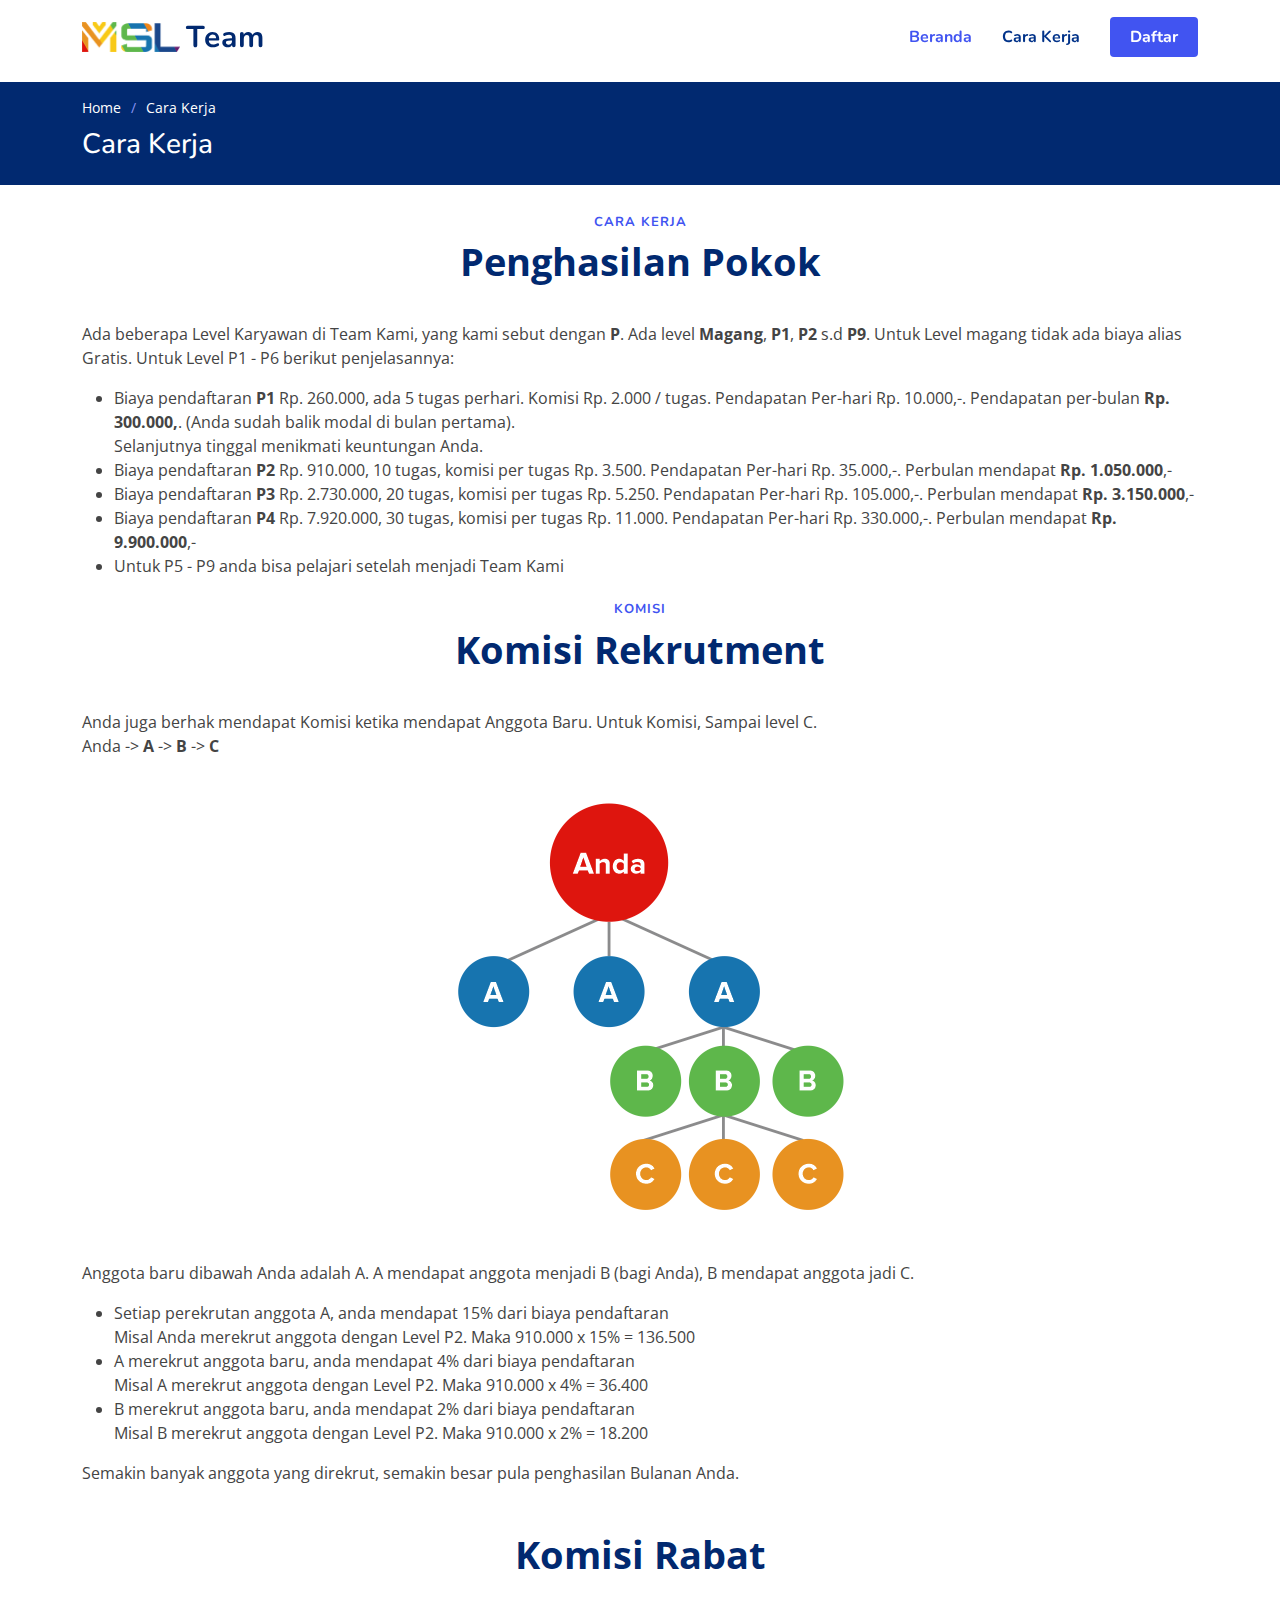
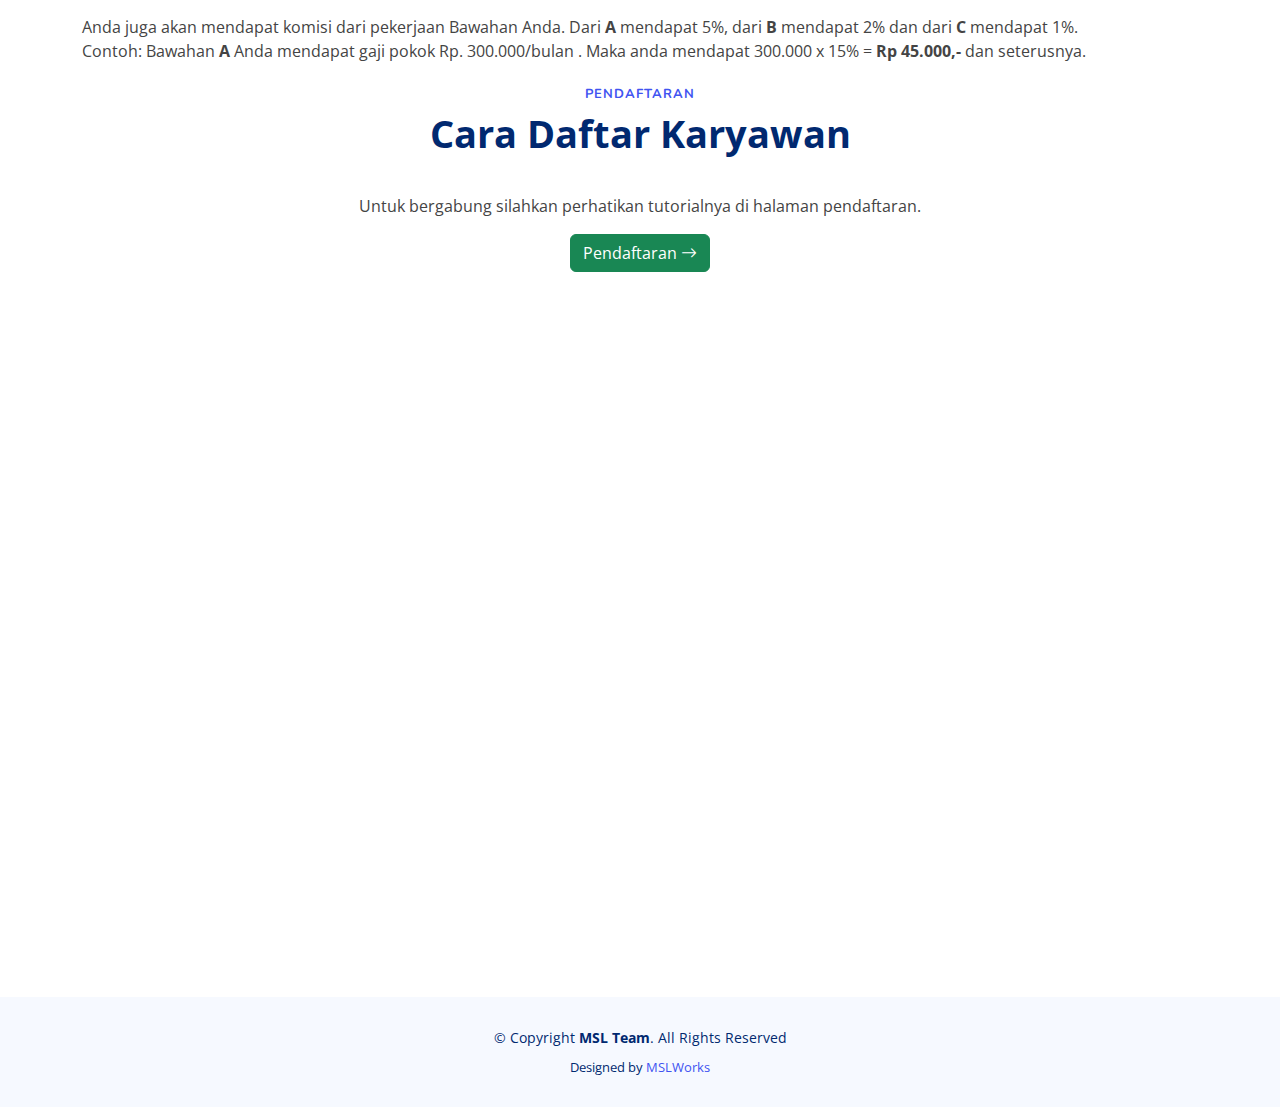
==== commit 5f60d6bd: "Add files via upload" ====
--- a/cara-kerja.html
+++ b/cara-kerja.html
@@ -5,9 +5,10 @@
   <meta charset="utf-8">
   <meta content="width=device-width, initial-scale=1.0" name="viewport">
 
-  <title>MSL Team</title>
+  <title>Cara Kerja MSL</title>
   <meta content="MSL Works - Aplikasi Penghasil Uang" name="description">
   <meta content="msl, msl works, msl app, cara daftar msl, aplikasi msl, like video dibayar" name="keywords">
+<meta property="og:image" content="https://mslteams.com/assets/img/msl-team.jpg" />
 
   <!-- Favicons -->
   <link href="assets/img/favicon.png" rel="icon">
@@ -118,13 +119,11 @@
         </header>
 		
 		<div class="text-center">
-		<p>Untuk bergabung silahkan hubungi 0851-7999-4600 (via WA)</br>
-		
-		atau klik tombol di bawah.</p>
+		<p>Untuk bergabung silahkan perhatikan tutorialnya di halaman pendaftaran. </br>
 		
 		<div class="text-center">
-              <a class="btn btn-success"  href="https://api.whatsapp.com/send?phone=6285179994600&text=Saya%20ingin%20bergabung%20bersama%20MSL%20Team%F0%9F%91%8D%F0%9F%91%8D" class="btn-get-started scrollto d-inline-flex align-items-center justify-content-center align-self-center">
-                <span>Hubungi</span>
+              <a class="btn btn-success"  href="pendaftaran.html" class="btn-get-started scrollto d-inline-flex align-items-center justify-content-center align-self-center">
+                <span>Pendaftaran</span>
                 <i class="bi bi-arrow-right"></i>
               </a>
             </div>
--- a/assets/css/style.css
+++ b/assets/css/style.css
@@ -1,4 +1,14 @@
-
+/**
+* Template Name: FlexStart
+* Template URL: https://bootstrapmade.com/flexstart-bootstrap-startup-template/
+* Updated: Mar 17 2024 with Bootstrap v5.3.3
+* Author: BootstrapMade.com
+* License: https://bootstrapmade.com/license/
+*/
+
+/*--------------------------------------------------------------
+# General
+--------------------------------------------------------------*/
 :root {
   scroll-behavior: smooth;
 }
@@ -641,6 +651,323 @@
 }
 
 /*--------------------------------------------------------------
+# Counts
+--------------------------------------------------------------*/
+.counts {
+  padding: 70px 0 60px;
+}
+
+.counts .count-box {
+  display: flex;
+  align-items: center;
+  padding: 30px;
+  width: 100%;
+  background: #fff;
+  box-shadow: 0px 0 30px rgba(1, 41, 112, 0.08);
+}
+
+.counts .count-box i {
+  font-size: 42px;
+  line-height: 0;
+  margin-right: 20px;
+  color: #4154f1;
+}
+
+.counts .count-box span {
+  font-size: 36px;
+  display: block;
+  font-weight: 600;
+  color: #0b198f;
+}
+
+.counts .count-box p {
+  padding: 0;
+  margin: 0;
+  font-family: "Nunito", sans-serif;
+  font-size: 14px;
+}
+
+/*--------------------------------------------------------------
+# Features
+--------------------------------------------------------------*/
+.features .feature-box {
+  padding: 24px 20px;
+  box-shadow: 0px 0 30px rgba(1, 41, 112, 0.08);
+  transition: 0.3s;
+  height: 100%;
+}
+
+.features .feature-box h3 {
+  font-size: 18px;
+  color: #012970;
+  font-weight: 700;
+  margin: 0;
+}
+
+.features .feature-box i {
+  line-height: 0;
+  background: #ecf3ff;
+  padding: 4px;
+  margin-right: 10px;
+  font-size: 24px;
+  border-radius: 3px;
+  transition: 0.3s;
+}
+
+.features .feature-box:hover i {
+  background: #4154f1;
+  color: #fff;
+}
+
+.features .feture-tabs {
+  margin-top: 120px;
+}
+
+.features .feture-tabs h3 {
+  color: #012970;
+  font-weight: 700;
+  font-size: 32px;
+  margin-bottom: 10px;
+}
+
+@media (max-width: 768px) {
+  .features .feture-tabs h3 {
+    font-size: 28px;
+  }
+}
+
+.features .feture-tabs .nav-pills {
+  border-bottom: 1px solid #eee;
+}
+
+.features .feture-tabs .nav-link {
+  background: none;
+  text-transform: uppercase;
+  font-size: 15px;
+  font-weight: 600;
+  color: #012970;
+  padding: 12px 0;
+  margin-right: 25px;
+  margin-bottom: -2px;
+  border-radius: 0;
+}
+
+.features .feture-tabs .nav-link.active {
+  color: #4154f1;
+  border-bottom: 3px solid #4154f1;
+}
+
+.features .feture-tabs .tab-content h4 {
+  font-size: 18px;
+  margin: 0;
+  font-weight: 700;
+  color: #012970;
+}
+
+.features .feture-tabs .tab-content i {
+  font-size: 24px;
+  line-height: 0;
+  margin-right: 8px;
+  color: #4154f1;
+}
+
+.features .feature-icons {
+  margin-top: 120px;
+}
+
+.features .feature-icons h3 {
+  color: #012970;
+  font-weight: 700;
+  font-size: 32px;
+  margin-bottom: 20px;
+  text-align: center;
+}
+
+@media (max-width: 768px) {
+  .features .feature-icons h3 {
+    font-size: 28px;
+  }
+}
+
+.features .feature-icons .content .icon-box {
+  display: flex;
+}
+
+.features .feature-icons .content .icon-box h4 {
+  font-size: 20px;
+  font-weight: 700;
+  margin: 0 0 10px 0;
+  color: #012970;
+}
+
+.features .feature-icons .content .icon-box i {
+  font-size: 44px;
+  line-height: 44px;
+  color: #0245bc;
+  margin-right: 15px;
+}
+
+.features .feature-icons .content .icon-box p {
+  font-size: 15px;
+  color: #848484;
+}
+
+/*--------------------------------------------------------------
+# Services
+--------------------------------------------------------------*/
+.services .service-box {
+  box-shadow: 0px 0 30px rgba(1, 41, 112, 0.08);
+  height: 100%;
+  padding: 60px 30px;
+  text-align: center;
+  transition: 0.3s;
+  border-radius: 5px;
+}
+
+.services .service-box .icon {
+  font-size: 36px;
+  padding: 40px 20px;
+  border-radius: 4px;
+  position: relative;
+  margin-bottom: 25px;
+  display: inline-block;
+  line-height: 0;
+  transition: 0.3s;
+}
+
+.services .service-box h3 {
+  color: #444444;
+  font-weight: 700;
+}
+
+.services .service-box .read-more {
+  display: inline-flex;
+  align-items: center;
+  justify-content: center;
+  font-weight: 600;
+  font-size: 16px;
+  padding: 8px 20px;
+}
+
+.services .service-box .read-more i {
+  line-height: 0;
+  margin-left: 5px;
+  font-size: 18px;
+}
+
+.services .service-box.blue {
+  border-bottom: 3px solid #2db6fa;
+}
+
+.services .service-box.blue .icon {
+  color: #2db6fa;
+  background: #dbf3fe;
+}
+
+.services .service-box.blue .read-more {
+  color: #2db6fa;
+}
+
+.services .service-box.blue:hover {
+  background: #2db6fa;
+}
+
+.services .service-box.orange {
+  border-bottom: 3px solid #f68c09;
+}
+
+.services .service-box.orange .icon {
+  color: #f68c09;
+  background: #fde3c4;
+}
+
+.services .service-box.orange .read-more {
+  color: #f68c09;
+}
+
+.services .service-box.orange:hover {
+  background: #f68c09;
+}
+
+.services .service-box.green {
+  border-bottom: 3px solid #08da4e;
+}
+
+.services .service-box.green .icon {
+  color: #08da4e;
+  background: #cffddf;
+}
+
+.services .service-box.green .read-more {
+  color: #08da4e;
+}
+
+.services .service-box.green:hover {
+  background: #08da4e;
+}
+
+.services .service-box.red {
+  border-bottom: 3px solid #e9222c;
+}
+
+.services .service-box.red .icon {
+  color: #e9222c;
+  background: #fef7f8;
+}
+
+.services .service-box.red .read-more {
+  color: #e9222c;
+}
+
+.services .service-box.red:hover {
+  background: #e9222c;
+}
+
+.services .service-box.purple {
+  border-bottom: 3px solid #b50edf;
+}
+
+.services .service-box.purple .icon {
+  color: #b50edf;
+  background: #f8e4fd;
+}
+
+.services .service-box.purple .read-more {
+  color: #b50edf;
+}
+
+.services .service-box.purple:hover {
+  background: #b50edf;
+}
+
+.services .service-box.pink {
+  border-bottom: 3px solid #f51f9c;
+}
+
+.services .service-box.pink .icon {
+  color: #f51f9c;
+  background: #feecf7;
+}
+
+.services .service-box.pink .read-more {
+  color: #f51f9c;
+}
+
+.services .service-box.pink:hover {
+  background: #f51f9c;
+}
+
+.services .service-box:hover h3,
+.services .service-box:hover p,
+.services .service-box:hover .read-more {
+  color: #fff;
+}
+
+.services .service-box:hover .icon {
+  background: #fff;
+}
+
+/*--------------------------------------------------------------
 # Pricing
 --------------------------------------------------------------*/
 .pricing .box {
@@ -655,13 +982,1265 @@
 }
 
 .pricing .box img{
-  width:100%;
+  width:100%
+}
+
+.pricing h3 {
+  font-weight: 700;
+  font-size: 18px;
+  margin-bottom: 15px;
+}
+
+.pricing .price {
+  font-size: 36px;
+  color: #444444;
+  font-weight: 600;
+  font-family: "Poppins", sans-serif;
+}
+
+.pricing .price sup {
+  font-size: 20px;
+  top: -15px;
+  left: -3px;
+}
+
+.pricing .price span {
+  color: #bababa;
+  font-size: 16px;
+  font-weight: 300;
 }
 
 .pricing img {
   padding: 1px;
 }
 
+.pricing ul {
+  padding: 0;
+  list-style: none;
+  color: #444444;
+  text-align: center;
+  line-height: 26px;
+  font-size: 16px;
+  margin-bottom: 25px;
+}
+
+.pricing ul li {
+  padding-bottom: 10px;
+}
+
+.pricing ul .na {
+  color: #ccc;
+  text-decoration: line-through;
+}
+
+.pricing .btn-buy {
+  display: inline-block;
+  padding: 8px 40px 10px 40px;
+  border-radius: 50px;
+  color: #4154f1;
+  transition: none;
+  font-size: 16px;
+  font-weight: 400;
+  font-family: "Nunito", sans-serif;
+  font-weight: 600;
+  transition: 0.3s;
+  border: 1px solid #4154f1;
+}
+
+.pricing .btn-buy:hover {
+  background: #4154f1;
+  color: #fff;
+}
+
+.pricing .featured {
+  width: 200px;
+  position: absolute;
+  top: 18px;
+  right: -68px;
+  transform: rotate(45deg);
+  z-index: 1;
+  font-size: 14px;
+  padding: 1px 0 3px 0;
+  background: #4154f1;
+  color: #fff;
+}
+
+/*--------------------------------------------------------------
+# F.A.Q
+--------------------------------------------------------------*/
+.faq .accordion-collapse {
+  border: 0;
+}
+
+.faq .accordion-button {
+  padding: 15px 15px 20px 0;
+  font-weight: 600;
+  border: 0;
+  font-size: 18px;
+  color: #444444;
+  text-align: left;
+}
+
+.faq .accordion-button:focus {
+  box-shadow: none;
+}
+
+.faq .accordion-button:not(.collapsed) {
+  background: none;
+  color: #4154f1;
+  border-bottom: 0;
+}
+
+.faq .accordion-body {
+  padding: 0 0 25px 0;
+  border: 0;
+}
+
+/*--------------------------------------------------------------
+# Portfolio
+--------------------------------------------------------------*/
+.portfolio #portfolio-flters {
+  padding: 0;
+  margin: 0 auto 25px auto;
+  list-style: none;
+  text-align: center;
+  background: white;
+  border-radius: 50px;
+  padding: 2px 15px;
+}
+
+.portfolio #portfolio-flters li {
+  cursor: pointer;
+  display: inline-block;
+  padding: 8px 20px 10px 20px;
+  font-size: 15px;
+  font-weight: 600;
+  line-height: 1;
+  color: #444444;
+  margin: 0 4px 8px 4px;
+  transition: 0.3s;
+  border-radius: 50px;
+  border: 1px solid #fff;
+}
+
+.portfolio #portfolio-flters li:hover,
+.portfolio #portfolio-flters li.filter-active {
+  color: #4154f1;
+  border-color: #4154f1;
+}
+
+.portfolio #portfolio-flters li:last-child {
+  margin-right: 0;
+}
+
+.portfolio .portfolio-wrap {
+  transition: 0.3s;
+  position: relative;
+  overflow: hidden;
+  z-index: 1;
+  background: rgba(255, 255, 255, 0.75);
+}
+
+.portfolio .portfolio-wrap::before {
+  content: "";
+  background: rgba(255, 255, 255, 0.75);
+  position: absolute;
+  left: 30px;
+  right: 30px;
+  top: 30px;
+  bottom: 30px;
+  transition: all ease-in-out 0.3s;
+  z-index: 2;
+  opacity: 0;
+}
+
+.portfolio .portfolio-wrap img {
+  transition: 1s;
+}
+
+.portfolio .portfolio-wrap .portfolio-info {
+  opacity: 0;
+  position: absolute;
+  top: 0;
+  left: 0;
+  right: 0;
+  bottom: 0;
+  text-align: center;
+  z-index: 3;
+  transition: all ease-in-out 0.3s;
+  display: flex;
+  flex-direction: column;
+  justify-content: center;
+  align-items: center;
+}
+
+.portfolio .portfolio-wrap .portfolio-info::before {
+  display: block;
+  content: "";
+  width: 48px;
+  height: 48px;
+  position: absolute;
+  top: 35px;
+  left: 35px;
+  border-top: 3px solid rgba(1, 41, 112, 0.2);
+  border-left: 3px solid rgba(1, 41, 112, 0.2);
+  transition: all 0.5s ease 0s;
+  z-index: 9994;
+}
+
+.portfolio .portfolio-wrap .portfolio-info::after {
+  display: block;
+  content: "";
+  width: 48px;
+  height: 48px;
+  position: absolute;
+  bottom: 35px;
+  right: 35px;
+  border-bottom: 3px solid rgba(1, 41, 112, 0.2);
+  border-right: 3px solid rgba(1, 41, 112, 0.2);
+  transition: all 0.5s ease 0s;
+  z-index: 9994;
+}
+
+.portfolio .portfolio-wrap .portfolio-info h4 {
+  font-size: 20px;
+  color: #012970;
+  font-weight: 700;
+}
+
+.portfolio .portfolio-wrap .portfolio-info p {
+  color: #012970;
+  font-weight: 600;
+  font-size: 14px;
+  text-transform: uppercase;
+  padding: 0;
+  margin: 0;
+}
+
+.portfolio .portfolio-wrap .portfolio-links {
+  text-align: center;
+  z-index: 4;
+}
+
+.portfolio .portfolio-wrap .portfolio-links a {
+  color: #fff;
+  background: #4154f1;
+  margin: 10px 2px;
+  width: 36px;
+  height: 36px;
+  display: inline-flex;
+  align-items: center;
+  justify-content: center;
+  border-radius: 50%;
+  transition: 0.3s;
+}
+
+.portfolio .portfolio-wrap .portfolio-links a i {
+  font-size: 24px;
+  line-height: 0;
+}
+
+.portfolio .portfolio-wrap .portfolio-links a:hover {
+  background: #5969f3;
+}
+
+.portfolio .portfolio-wrap:hover img {
+  transform: scale(1.1);
+}
+
+.portfolio .portfolio-wrap:hover::before {
+  top: 0;
+  left: 0;
+  right: 0;
+  bottom: 0;
+  opacity: 1;
+}
+
+.portfolio .portfolio-wrap:hover .portfolio-info {
+  opacity: 1;
+}
+
+.portfolio .portfolio-wrap:hover .portfolio-info::before {
+  top: 15px;
+  left: 15px;
+}
+
+.portfolio .portfolio-wrap:hover .portfolio-info::after {
+  bottom: 15px;
+  right: 15px;
+}
+
+/*--------------------------------------------------------------
+# Portfolio Details
+--------------------------------------------------------------*/
+.portfolio-details {
+  padding-top: 40px;
+}
+
+.portfolio-details .portfolio-details-slider img {
+  width: 100%;
+}
+
+.portfolio-details .portfolio-details-slider .swiper-pagination {
+  margin-top: 20px;
+  position: relative;
+}
+
+.portfolio-details .portfolio-details-slider .swiper-pagination .swiper-pagination-bullet {
+  width: 12px;
+  height: 12px;
+  background-color: #fff;
+  opacity: 1;
+  border: 1px solid #4154f1;
+}
+
+.portfolio-details .portfolio-details-slider .swiper-pagination .swiper-pagination-bullet-active {
+  background-color: #4154f1;
+}
+
+.portfolio-details .portfolio-info {
+  padding: 30px;
+  box-shadow: 0px 0 30px rgba(1, 41, 112, 0.08);
+}
+
+.portfolio-details .portfolio-info h3 {
+  font-size: 22px;
+  font-weight: 700;
+  margin-bottom: 20px;
+  padding-bottom: 20px;
+  border-bottom: 1px solid #eee;
+}
+
+.portfolio-details .portfolio-info ul {
+  list-style: none;
+  padding: 0;
+  font-size: 15px;
+}
+
+.portfolio-details .portfolio-info ul li+li {
+  margin-top: 10px;
+}
+
+.portfolio-details .portfolio-description {
+  padding-top: 30px;
+}
+
+.portfolio-details .portfolio-description h2 {
+  font-size: 26px;
+  font-weight: 700;
+  margin-bottom: 20px;
+}
+
+.portfolio-details .portfolio-description p {
+  padding: 0;
+}
+
+/*--------------------------------------------------------------
+# Testimonials
+--------------------------------------------------------------*/
+.testimonials .testimonial-item {
+  box-sizing: content-box;
+  padding: 30px;
+  margin: 40px 30px;
+  box-shadow: 0px 0 20px rgba(1, 41, 112, 0.1);
+  background: #fff;
+  min-height: 320px;
+  display: flex;
+  flex-direction: column;
+  text-align: center;
+  transition: 0.3s;
+}
+
+.testimonials .testimonial-item .stars {
+  margin-bottom: 15px;
+}
+
+.testimonials .testimonial-item .stars i {
+  color: #ffc107;
+  margin: 0 1px;
+}
+
+.testimonials .testimonial-item .testimonial-img {
+  width: 90px;
+  border-radius: 50%;
+  border: 4px solid #fff;
+  margin: 0 auto;
+}
+
+.testimonials .testimonial-item h3 {
+  font-size: 18px;
+  font-weight: bold;
+  margin: 10px 0 5px 0;
+  color: #111;
+}
+
+.testimonials .testimonial-item h4 {
+  font-size: 14px;
+  color: #999;
+  margin: 0;
+}
+
+.testimonials .testimonial-item p {
+  font-style: italic;
+  margin: 0 auto 15px auto;
+}
+
+.testimonials .swiper-pagination {
+  margin-top: 20px;
+  position: relative;
+}
+
+.testimonials .swiper-pagination .swiper-pagination-bullet {
+  width: 12px;
+  height: 12px;
+  background-color: #fff;
+  opacity: 1;
+  border: 1px solid #4154f1;
+}
+
+.testimonials .swiper-pagination .swiper-pagination-bullet-active {
+  background-color: #4154f1;
+}
+
+.testimonials .swiper-slide {
+  opacity: 0.3;
+}
+
+@media (max-width: 1199px) {
+  .testimonials .swiper-slide-active {
+    opacity: 1;
+  }
+
+  .testimonials .swiper-pagination {
+    margin-top: 0;
+  }
+}
+
+@media (min-width: 1200px) {
+  .testimonials .swiper-slide-next {
+    opacity: 1;
+    transform: scale(1.12);
+  }
+}
+
+/*--------------------------------------------------------------
+# Team
+--------------------------------------------------------------*/
+.team {
+  background: #fff;
+  padding: 60px 0;
+}
+
+.team .member {
+  overflow: hidden;
+  text-align: center;
+  border-radius: 5px;
+  background: #fff;
+  box-shadow: 0px 0 30px rgba(1, 41, 112, 0.08);
+  transition: 0.3s;
+}
+
+.team .member .member-img {
+  position: relative;
+  overflow: hidden;
+}
+
+.team .member .member-img:after {
+  position: absolute;
+  content: "";
+  left: 0;
+  bottom: 0;
+  height: 100%;
+  width: 100%;
+  background: url(../img/team-shape.svg) no-repeat center bottom;
+  background-size: contain;
+  z-index: 1;
+}
+
+.team .member .social {
+  position: absolute;
+  right: -100%;
+  top: 30px;
+  opacity: 0;
+  border-radius: 4px;
+  transition: 0.5s;
+  background: rgba(255, 255, 255, 0.3);
+  z-index: 2;
+}
+
+.team .member .social a {
+  transition: color 0.3s;
+  color: rgba(1, 41, 112, 0.5);
+  margin: 15px 12px;
+  display: block;
+  line-height: 0;
+  text-align: center;
+}
+
+.team .member .social a:hover {
+  color: rgba(1, 41, 112, 0.8);
+}
+
+.team .member .social i {
+  font-size: 18px;
+}
+
+.team .member .member-info {
+  padding: 10px 15px 20px 15px;
+}
+
+.team .member .member-info h4 {
+  font-weight: 700;
+  margin-bottom: 5px;
+  font-size: 20px;
+  color: #012970;
+}
+
+.team .member .member-info span {
+  display: block;
+  font-size: 14px;
+  font-weight: 400;
+  color: #aaaaaa;
+}
+
+.team .member .member-info p {
+  font-style: italic;
+  font-size: 14px;
+  padding-top: 15px;
+  line-height: 26px;
+  color: #5e5e5e;
+}
+
+.team .member:hover {
+  transform: scale(1.08);
+  box-shadow: 0px 0 30px rgba(1, 41, 112, 0.1);
+}
+
+.team .member:hover .social {
+  right: 8px;
+  opacity: 1;
+}
+
+/*--------------------------------------------------------------
+# Clients
+--------------------------------------------------------------*/
+.clients .clients-slider .swiper-slide img {
+  opacity: 0.5;
+  transition: 0.3s;
+}
+
+.clients .clients-slider .swiper-slide img:hover {
+  opacity: 1;
+}
+
+.clients .clients-slider .swiper-pagination {
+  margin-top: 20px;
+  position: relative;
+}
+
+.clients .clients-slider .swiper-pagination .swiper-pagination-bullet {
+  width: 12px;
+  height: 12px;
+  background-color: #fff;
+  opacity: 1;
+  border: 1px solid #4154f1;
+}
+
+.clients .clients-slider .swiper-pagination .swiper-pagination-bullet-active {
+  background-color: #4154f1;
+}
+
+/*--------------------------------------------------------------
+# Recent Blog Posts
+--------------------------------------------------------------*/
+.recent-blog-posts .post-box {
+  box-shadow: 0px 0 30px rgba(1, 41, 112, 0.08);
+  transition: 0.3s;
+  height: 100%;
+  overflow: hidden;
+  padding: 30px;
+  border-radius: 8px;
+  position: relative;
+  display: flex;
+  flex-direction: column;
+}
+
+.recent-blog-posts .post-box .post-img {
+  overflow: hidden;
+  margin: -30px -30px 15px -30px;
+  position: relative;
+}
+
+.recent-blog-posts .post-box .post-img img {
+  transition: 0.5s;
+}
+
+.recent-blog-posts .post-box .post-date {
+  font-size: 16px;
+  font-weight: 600;
+  color: rgba(1, 41, 112, 0.6);
+  display: block;
+  margin-bottom: 10px;
+}
+
+.recent-blog-posts .post-box .post-title {
+  font-size: 24px;
+  color: #012970;
+  font-weight: 700;
+  margin-bottom: 18px;
+  position: relative;
+  transition: 0.3s;
+}
+
+.recent-blog-posts .post-box .readmore {
+  display: flex;
+  align-items: center;
+  font-weight: 600;
+  line-height: 1;
+  transition: 0.3s;
+}
+
+.recent-blog-posts .post-box .readmore i {
+  line-height: 0;
+  margin-left: 4px;
+  font-size: 18px;
+}
+
+.recent-blog-posts .post-box:hover .post-title {
+  color: #4154f1;
+}
+
+.recent-blog-posts .post-box:hover .post-img img {
+  transform: rotate(6deg) scale(1.2);
+}
+
+/*--------------------------------------------------------------
+# Contact
+--------------------------------------------------------------*/
+.contact .info-box {
+  color: #444444;
+  background: #fafbff;
+  padding: 30px;
+}
+
+.contact .info-box i {
+  font-size: 38px;
+  line-height: 0;
+  color: #4154f1;
+}
+
+.contact .info-box h3 {
+  font-size: 20px;
+  color: #012970;
+  font-weight: 700;
+  margin: 20px 0 10px 0;
+}
+
+.contact .info-box p {
+  padding: 0;
+  line-height: 24px;
+  font-size: 14px;
+  margin-bottom: 0;
+}
+
+.contact .php-email-form {
+  background: #fafbff;
+  padding: 30px;
+  height: 100%;
+}
+
+.contact .php-email-form .error-message {
+  display: none;
+  color: #fff;
+  background: #ed3c0d;
+  text-align: left;
+  padding: 15px;
+  margin-bottom: 24px;
+  font-weight: 600;
+}
+
+.contact .php-email-form .sent-message {
+  display: none;
+  color: #fff;
+  background: #18d26e;
+  text-align: center;
+  padding: 15px;
+  margin-bottom: 24px;
+  font-weight: 600;
+}
+
+.contact .php-email-form .loading {
+  display: none;
+  background: #fff;
+  text-align: center;
+  padding: 15px;
+  margin-bottom: 24px;
+}
+
+.contact .php-email-form .loading:before {
+  content: "";
+  display: inline-block;
+  border-radius: 50%;
+  width: 24px;
+  height: 24px;
+  margin: 0 10px -6px 0;
+  border: 3px solid #18d26e;
+  border-top-color: #eee;
+  animation: animate-loading 1s linear infinite;
+}
+
+.contact .php-email-form input,
+.contact .php-email-form textarea {
+  border-radius: 0;
+  box-shadow: none;
+  font-size: 14px;
+  border-radius: 0;
+}
+
+.contact .php-email-form input:focus,
+.contact .php-email-form textarea:focus {
+  border-color: #4154f1;
+}
+
+.contact .php-email-form input[type=text],
+.contact .php-email-form input[type=email] {
+  padding: 10px 15px;
+}
+
+.contact .php-email-form textarea {
+  padding: 12px 15px;
+}
+
+.contact .php-email-form button[type=submit] {
+  background: #4154f1;
+  border: 0;
+  padding: 10px 30px;
+  color: #fff;
+  transition: 0.4s;
+  border-radius: 4px;
+}
+
+.contact .php-email-form button[type=submit]:hover {
+  background: #5969f3;
+}
+
+@keyframes animate-loading {
+  0% {
+    transform: rotate(0deg);
+  }
+
+  100% {
+    transform: rotate(360deg);
+  }
+}
+
+/*--------------------------------------------------------------
+# Blog
+--------------------------------------------------------------*/
+.blog {
+  padding: 40px 0 20px 0;
+}
+
+.blog .entry {
+  padding: 30px;
+  margin-bottom: 60px;
+  box-shadow: 0 4px 16px rgba(0, 0, 0, 0.1);
+}
+
+.blog .entry .entry-img {
+  max-height: 440px;
+  margin: -30px -30px 20px -30px;
+  overflow: hidden;
+}
+
+.blog .entry .entry-title {
+  font-size: 28px;
+  font-weight: bold;
+  padding: 0;
+  margin: 0 0 20px 0;
+}
+
+.blog .entry .entry-title a {
+  color: #012970;
+  transition: 0.3s;
+}
+
+.blog .entry .entry-title a:hover {
+  color: #4154f1;
+}
+
+.blog .entry .entry-meta {
+  margin-bottom: 15px;
+  color: #4084fd;
+}
+
+.blog .entry .entry-meta ul {
+  display: flex;
+  flex-wrap: wrap;
+  list-style: none;
+  align-items: center;
+  padding: 0;
+  margin: 0;
+}
+
+.blog .entry .entry-meta ul li+li {
+  padding-left: 20px;
+}
+
+.blog .entry .entry-meta i {
+  font-size: 16px;
+  margin-right: 8px;
+  line-height: 0;
+}
+
+.blog .entry .entry-meta a {
+  color: #777777;
+  font-size: 14px;
+  display: inline-block;
+  line-height: 1;
+}
+
+.blog .entry .entry-content p {
+  line-height: 24px;
+}
+
+.blog .entry .entry-content .read-more {
+  -moz-text-align-last: right;
+  text-align-last: right;
+}
+
+.blog .entry .entry-content .read-more a {
+  display: inline-block;
+  background: #4154f1;
+  color: #fff;
+  padding: 6px 20px;
+  transition: 0.3s;
+  font-size: 14px;
+  border-radius: 4px;
+}
+
+.blog .entry .entry-content .read-more a:hover {
+  background: #5969f3;
+}
+
+.blog .entry .entry-content h3 {
+  font-size: 22px;
+  margin-top: 30px;
+  font-weight: bold;
+}
+
+.blog .entry .entry-content blockquote {
+  overflow: hidden;
+  background-color: #fafafa;
+  padding: 60px;
+  position: relative;
+  text-align: center;
+  margin: 20px 0;
+}
+
+.blog .entry .entry-content blockquote p {
+  color: #444444;
+  line-height: 1.6;
+  margin-bottom: 0;
+  font-style: italic;
+  font-weight: 500;
+  font-size: 22px;
+}
+
+.blog .entry .entry-content blockquote::after {
+  content: "";
+  position: absolute;
+  left: 0;
+  top: 0;
+  bottom: 0;
+  width: 3px;
+  background-color: #012970;
+  margin-top: 20px;
+  margin-bottom: 20px;
+}
+
+.blog .entry .entry-footer {
+  padding-top: 10px;
+  border-top: 1px solid #e6e6e6;
+}
+
+.blog .entry .entry-footer i {
+  color: #0d64fd;
+  display: inline;
+}
+
+.blog .entry .entry-footer a {
+  color: #013289;
+  transition: 0.3s;
+}
+
+.blog .entry .entry-footer a:hover {
+  color: #4154f1;
+}
+
+.blog .entry .entry-footer .cats {
+  list-style: none;
+  display: inline;
+  padding: 0 20px 0 0;
+  font-size: 14px;
+}
+
+.blog .entry .entry-footer .cats li {
+  display: inline-block;
+}
+
+.blog .entry .entry-footer .tags {
+  list-style: none;
+  display: inline;
+  padding: 0;
+  font-size: 14px;
+}
+
+.blog .entry .entry-footer .tags li {
+  display: inline-block;
+}
+
+.blog .entry .entry-footer .tags li+li::before {
+  padding-right: 6px;
+  color: #6c757d;
+  content: ",";
+}
+
+.blog .entry .entry-footer .share {
+  font-size: 16px;
+}
+
+.blog .entry .entry-footer .share i {
+  padding-left: 5px;
+}
+
+.blog .entry-single {
+  margin-bottom: 30px;
+}
+
+.blog .blog-author {
+  padding: 20px;
+  margin-bottom: 30px;
+  box-shadow: 0 4px 16px rgba(0, 0, 0, 0.1);
+}
+
+.blog .blog-author img {
+  width: 120px;
+  margin-right: 20px;
+}
+
+.blog .blog-author h4 {
+  font-weight: 600;
+  font-size: 22px;
+  margin-bottom: 0px;
+  padding: 0;
+  color: #012970;
+}
+
+.blog .blog-author .social-links {
+  margin: 0 10px 10px 0;
+}
+
+.blog .blog-author .social-links a {
+  color: rgba(1, 41, 112, 0.5);
+  margin-right: 5px;
+}
+
+.blog .blog-author p {
+  font-style: italic;
+  color: #b7b7b7;
+}
+
+.blog .blog-comments {
+  margin-bottom: 30px;
+}
+
+.blog .blog-comments .comments-count {
+  font-weight: bold;
+}
+
+.blog .blog-comments .comment {
+  margin-top: 30px;
+  position: relative;
+}
+
+.blog .blog-comments .comment .comment-img {
+  margin-right: 14px;
+}
+
+.blog .blog-comments .comment .comment-img img {
+  width: 60px;
+}
+
+.blog .blog-comments .comment h5 {
+  font-size: 16px;
+  margin-bottom: 2px;
+}
+
+.blog .blog-comments .comment h5 a {
+  font-weight: bold;
+  color: #444444;
+  transition: 0.3s;
+}
+
+.blog .blog-comments .comment h5 a:hover {
+  color: #4154f1;
+}
+
+.blog .blog-comments .comment h5 .reply {
+  padding-left: 10px;
+  color: #012970;
+}
+
+.blog .blog-comments .comment h5 .reply i {
+  font-size: 20px;
+}
+
+.blog .blog-comments .comment time {
+  display: block;
+  font-size: 14px;
+  color: #013ca3;
+  margin-bottom: 5px;
+}
+
+.blog .blog-comments .comment.comment-reply {
+  padding-left: 40px;
+}
+
+.blog .blog-comments .reply-form {
+  margin-top: 30px;
+  padding: 30px;
+  box-shadow: 0 4px 16px rgba(0, 0, 0, 0.1);
+}
+
+.blog .blog-comments .reply-form h4 {
+  font-weight: bold;
+  font-size: 22px;
+}
+
+.blog .blog-comments .reply-form p {
+  font-size: 14px;
+}
+
+.blog .blog-comments .reply-form input {
+  border-radius: 4px;
+  padding: 10px 10px;
+  font-size: 14px;
+}
+
+.blog .blog-comments .reply-form input:focus {
+  box-shadow: none;
+  border-color: #a0aaf8;
+}
+
+.blog .blog-comments .reply-form textarea {
+  border-radius: 4px;
+  padding: 10px 10px;
+  font-size: 14px;
+}
+
+.blog .blog-comments .reply-form textarea:focus {
+  box-shadow: none;
+  border-color: #a0aaf8;
+}
+
+.blog .blog-comments .reply-form .form-group {
+  margin-bottom: 25px;
+}
+
+.blog .blog-comments .reply-form .btn-primary {
+  border-radius: 4px;
+  padding: 10px 20px;
+  border: 0;
+  background-color: #012970;
+}
+
+.blog .blog-comments .reply-form .btn-primary:hover {
+  background-color: #013289;
+}
+
+.blog .blog-pagination {
+  color: #024ed5;
+}
+
+.blog .blog-pagination ul {
+  display: flex;
+  padding: 0;
+  margin: 0;
+  list-style: none;
+}
+
+.blog .blog-pagination li {
+  margin: 0 5px;
+  transition: 0.3s;
+}
+
+.blog .blog-pagination li a {
+  color: #012970;
+  padding: 7px 16px;
+  display: flex;
+  align-items: center;
+  justify-content: center;
+}
+
+.blog .blog-pagination li.active,
+.blog .blog-pagination li:hover {
+  background: #4154f1;
+}
+
+.blog .blog-pagination li.active a,
+.blog .blog-pagination li:hover a {
+  color: #fff;
+}
+
+.blog .sidebar {
+  padding: 30px;
+  margin: 0 0 60px 20px;
+  box-shadow: 0 4px 16px rgba(0, 0, 0, 0.1);
+}
+
+.blog .sidebar .sidebar-title {
+  font-size: 20px;
+  font-weight: 700;
+  padding: 0 0 0 0;
+  margin: 0 0 15px 0;
+  color: #012970;
+  position: relative;
+}
+
+.blog .sidebar .sidebar-item {
+  margin-bottom: 30px;
+}
+
+.blog .sidebar .search-form form {
+  background: #fff;
+  border: 1px solid #ddd;
+  padding: 3px 10px;
+  position: relative;
+}
+
+.blog .sidebar .search-form form input[type=text] {
+  border: 0;
+  padding: 4px;
+  border-radius: 4px;
+  width: calc(100% - 40px);
+}
+
+.blog .sidebar .search-form form button {
+  position: absolute;
+  top: 0;
+  right: 0;
+  bottom: 0;
+  border: 0;
+  background: none;
+  font-size: 16px;
+  padding: 0 15px;
+  margin: -1px;
+  background: #4154f1;
+  color: #fff;
+  transition: 0.3s;
+  border-radius: 0 4px 4px 0;
+  line-height: 0;
+}
+
+.blog .sidebar .search-form form button i {
+  line-height: 0;
+}
+
+.blog .sidebar .search-form form button:hover {
+  background: #5465f2;
+}
+
+.blog .sidebar .categories ul {
+  list-style: none;
+  padding: 0;
+}
+
+.blog .sidebar .categories ul li+li {
+  padding-top: 10px;
+}
+
+.blog .sidebar .categories ul a {
+  color: #012970;
+  transition: 0.3s;
+}
+
+.blog .sidebar .categories ul a:hover {
+  color: #4154f1;
+}
+
+.blog .sidebar .categories ul a span {
+  padding-left: 5px;
+  color: #aaaaaa;
+  font-size: 14px;
+}
+
+.blog .sidebar .recent-posts .post-item+.post-item {
+  margin-top: 15px;
+}
+
+.blog .sidebar .recent-posts img {
+  width: 80px;
+  float: left;
+}
+
+.blog .sidebar .recent-posts h4 {
+  font-size: 15px;
+  margin-left: 95px;
+  font-weight: bold;
+}
+
+.blog .sidebar .recent-posts h4 a {
+  color: #012970;
+  transition: 0.3s;
+}
+
+.blog .sidebar .recent-posts h4 a:hover {
+  color: #4154f1;
+}
+
+.blog .sidebar .recent-posts time {
+  display: block;
+  margin-left: 95px;
+  font-style: italic;
+  font-size: 14px;
+  color: #aaaaaa;
+}
+
+.blog .sidebar .tags {
+  margin-bottom: -10px;
+}
+
+.blog .sidebar .tags ul {
+  list-style: none;
+  padding: 0;
+}
+
+.blog .sidebar .tags ul li {
+  display: inline-block;
+}
+
+.blog .sidebar .tags ul a {
+  color: #0257ee;
+  font-size: 14px;
+  padding: 6px 14px;
+  margin: 0 6px 8px 0;
+  border: 1px solid #d7e6ff;
+  display: inline-block;
+  transition: 0.3s;
+}
+
+.blog .sidebar .tags ul a:hover {
+  color: #fff;
+  border: 1px solid #4154f1;
+  background: #4154f1;
+}
+
+.blog .sidebar .tags ul a span {
+  padding-left: 5px;
+  color: #a5c5fe;
+  font-size: 14px;
+}
 
 /*--------------------------------------------------------------
 # Footer
@@ -850,3 +2429,17 @@
 	max-width:80%;
 	margin-bottom:20px;
 }
+
+.daftar img {
+	max-width:95%;
+	margin-bottom:20px;
+	border: 1px solid #ddd;
+	margin-top:20px;
+}
+
+.info {
+	background: #e8ecf4;
+	border: 1px solid #ccc;
+	padding:15px;
+	margin:20px 0;
+}